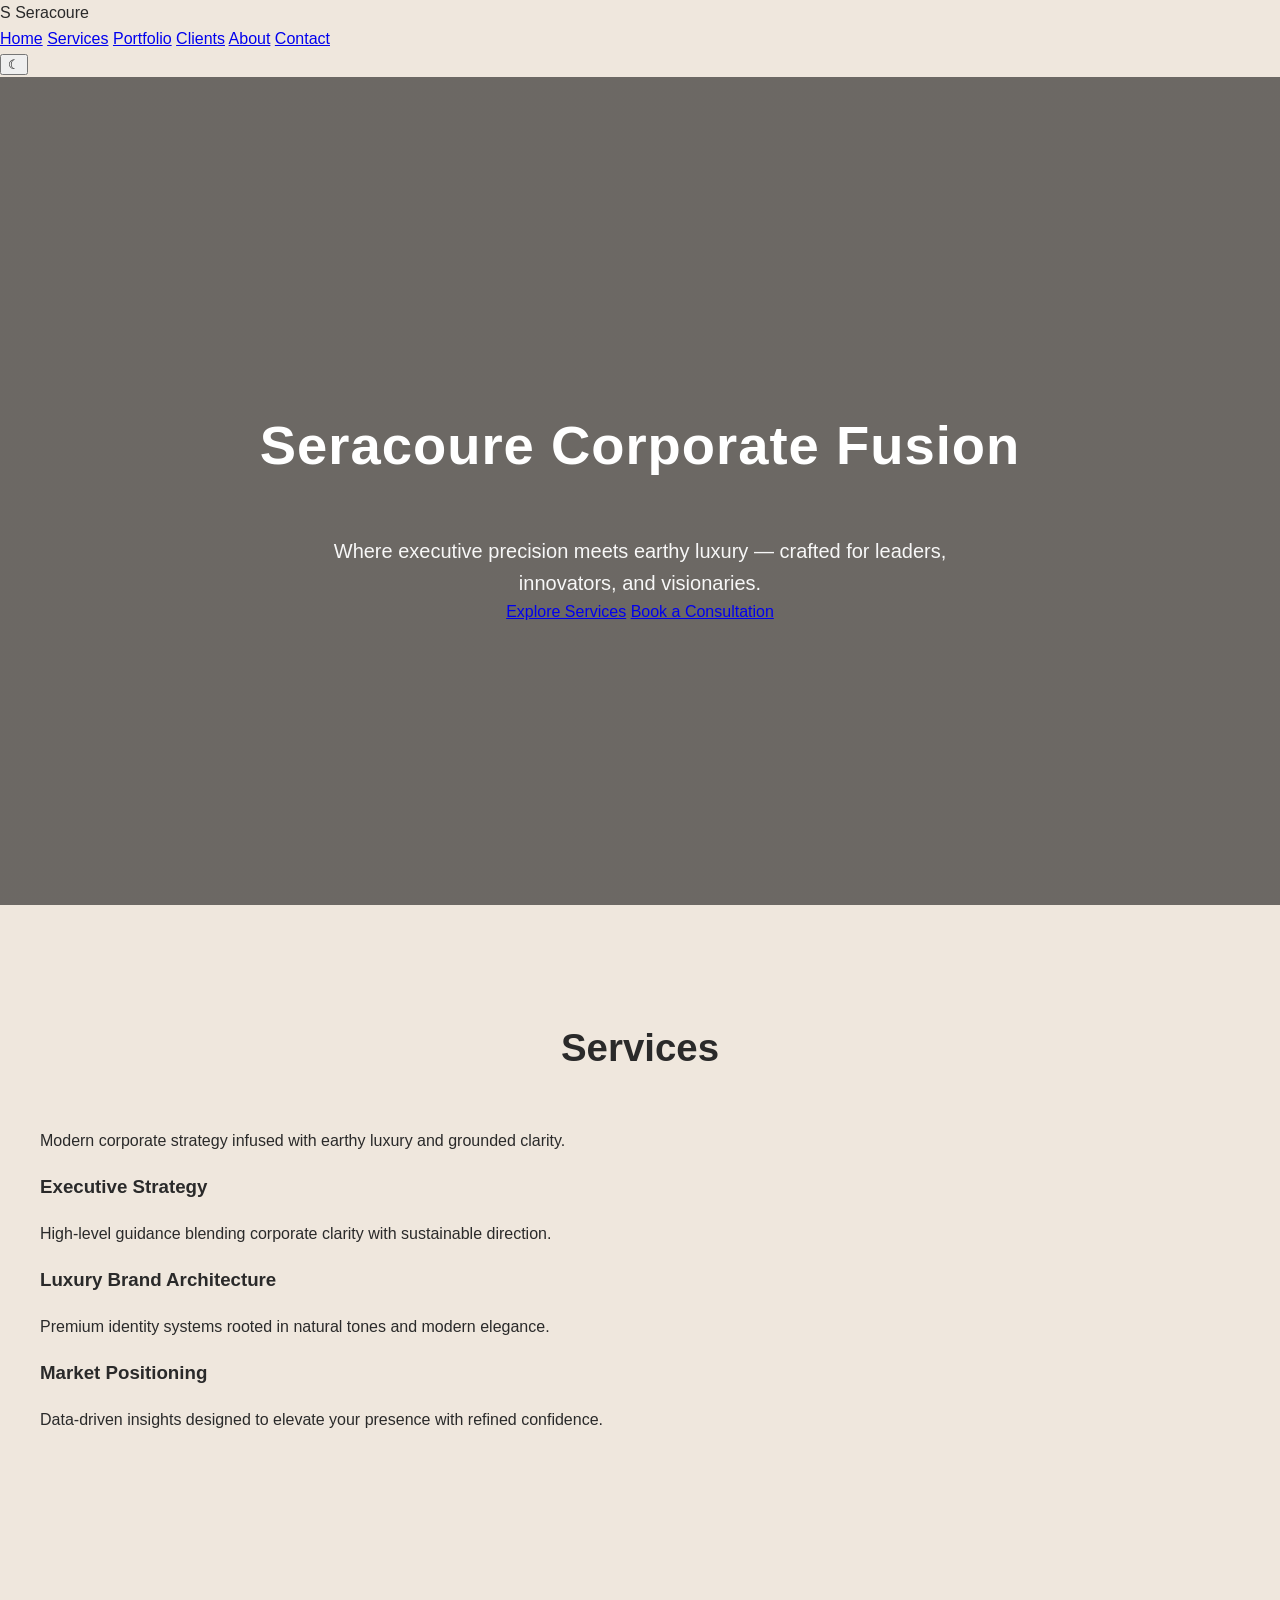
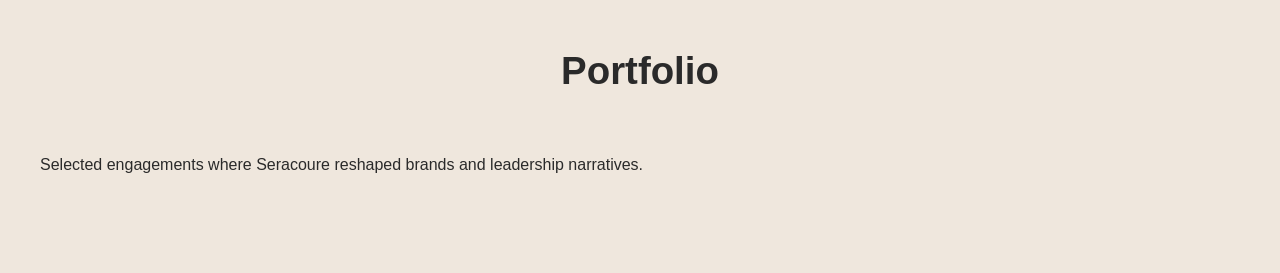
==== index.html @ c2ee21fa "Refactor HTML structure and update sections" ====
<!DOCTYPE html>
<html lang="en" data-theme="light">
<head>
  <meta charset="UTF-8">
  <meta name="viewport" content="width=device-width, initial-scale=1.0">
  <title>Seracoure — Earthy Luxury Corporate Fusion</title>
  <link rel="stylesheet" href="styles.css">
</head>
<body>

<header class="top-nav">
  <div class="nav-inner">
    <div class="logo">
      <span class="logo-mark">S</span>
      <span class="logo-text">Seracoure</span>
    </div>
    <nav>
      <a href="#hero">Home</a>
      <a href="#services">Services</a>
      <a href="#portfolio">Portfolio</a>
      <a href="#clients">Clients</a>
      <a href="#about">About</a>
      <a href="#contact">Contact</a>
    </nav>
    <button class="theme-toggle" id="themeToggle">☾</button>
  </div>
</header>

<section id="hero" class="hero fade-in">
  <div class="hero-content">
    <h1>Seracoure Corporate Fusion</h1>
    <p>Where executive precision meets earthy luxury — crafted for leaders, innovators, and visionaries.</p>
    <div class="hero-actions">
      <a href="#services" class="btn primary">Explore Services</a>
      <a href="#contact" class="btn ghost">Book a Consultation</a>
    </div>
  </div>
</section>

<section id="services" class="section fade-in">
  <h2>Services</h2>
  <p class="section-tagline">Modern corporate strategy infused with earthy luxury and grounded clarity.</p>
  <div class="cards">
    <article class="card">
      <h3>Executive Strategy</h3>
      <p>High‑level guidance blending corporate clarity with sustainable direction.</p>
    </article>
    <article class="card">
      <h3>Luxury Brand Architecture</h3>
      <p>Premium identity systems rooted in natural tones and modern elegance.</p>
    </article>
    <article class="card">
      <h3>Market Positioning</h3>
      <p>Data‑driven insights designed to elevate your presence with refined confidence.</p>
    </article>
  </div>
</section>

<section id="portfolio" class="section fade-in">
  <h2>Portfolio</h2>
  <p class="section-tagline">Selected engagements where Seracoure reshaped brands and leadership narratives.</p>
  <div class="gallery">
---- styles.css ----
:root {
  --terracotta: #C45A3A;
  --gold: #D9C7A1;
  --light-brown: #C8A47A;
  --sand: #EFE7DD;
  --charcoal: #2A2A2A;
  --taupe: #A08F7A; /* replaces green */
  --bg: var(--sand);
  --text: var(--charcoal);
  --card-bg: #ffffff;
}

body {
    margin: 0;
    font-family: "Inter", "Segoe UI", Arial, sans-serif;
    background: var(--sand);
    color: var(--charcoal);
    line-height: 1.6;
}

/* HERO */
.hero {
    background: linear-gradient(
        rgba(0,0,0,0.55),
        rgba(0,0,0,0.55)
    ),
    url('https://images.unsplash.com/photo-1521791136064-7986c2920216?auto=format&fit=crop&w=1600&q=60') center/cover no-repeat;
    height: 92vh;
    display: flex;
    align-items: center;
    justify-content: center;
    text-align: center;
    color: white;
    padding: 0 20px;
}

.hero-content h1 {
    font-size: 3.4rem;
    font-weight: 600;
    letter-spacing: 1px;
}

.hero-content p {
    font-size: 1.25rem;
    max-width: 700px;
    margin: auto;
    opacity: 0.95;
}

/* SECTIONS */
.section {
    padding: 80px 20px;
    max-width: 1200px;
    margin: auto;
}

.section h2 {
    text-align: center;
    margin-bottom: 50px;
    font-size: 2.4rem;
    color: var(--forest);
    font-weight: 600;
}

/* SERVICES */
.services {
    display: flex;
    flex-wrap: wrap;
    gap: 30px;
}

.service-box {
    flex: 1 1 320px;
    background: white;
    padding: 30px;
    border-radius: 14px;
    border: 1px solid var(--gold);
    box-shadow: 0 6px 18px rgba(0,0,0,0.08);
    transition: transform 0.3s ease;
}

.service-box:hover {
    transform: translateY(-6px);
}

.service-box h3 {
    margin-bottom: 12px;
    color: var(--terracotta);
    font-size: 1.4rem;
    font-weight: 600;
}

/* GALLERY */
.gallery {
    display: grid;
    grid-template-columns: repeat(auto-fit, minmax(280px, 1fr));
    gap: 25px;
}

.gallery img {
    width: 100%;
    border-radius: 14px;
    box-shadow: 0 6px 18px rgba(0,0,0,0.1);
}

/* FOOTER */
footer {
    background: var(--forest);
    color: white;
    text-align: center;
    padding: 40px 20px;
    margin-top: 60px;
    font-size: 1rem;
    letter-spacing: 0.5px;
}
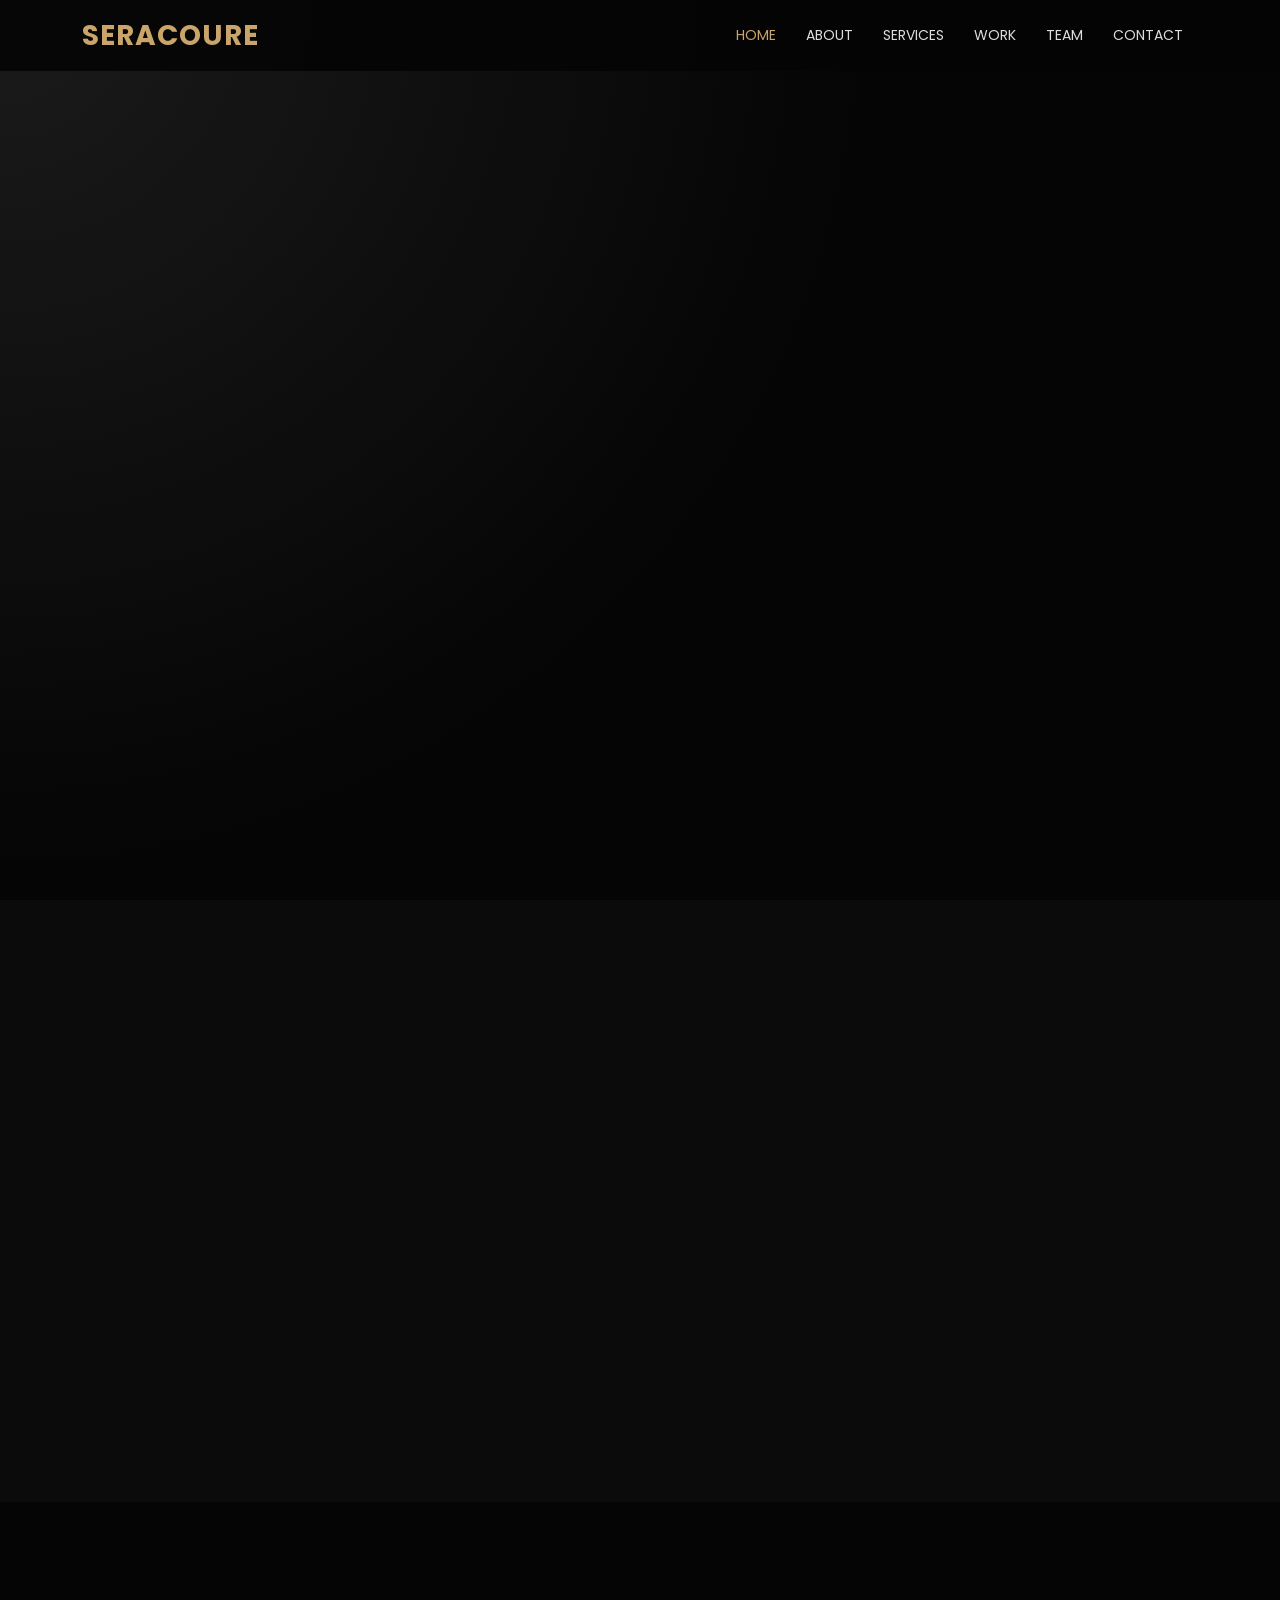
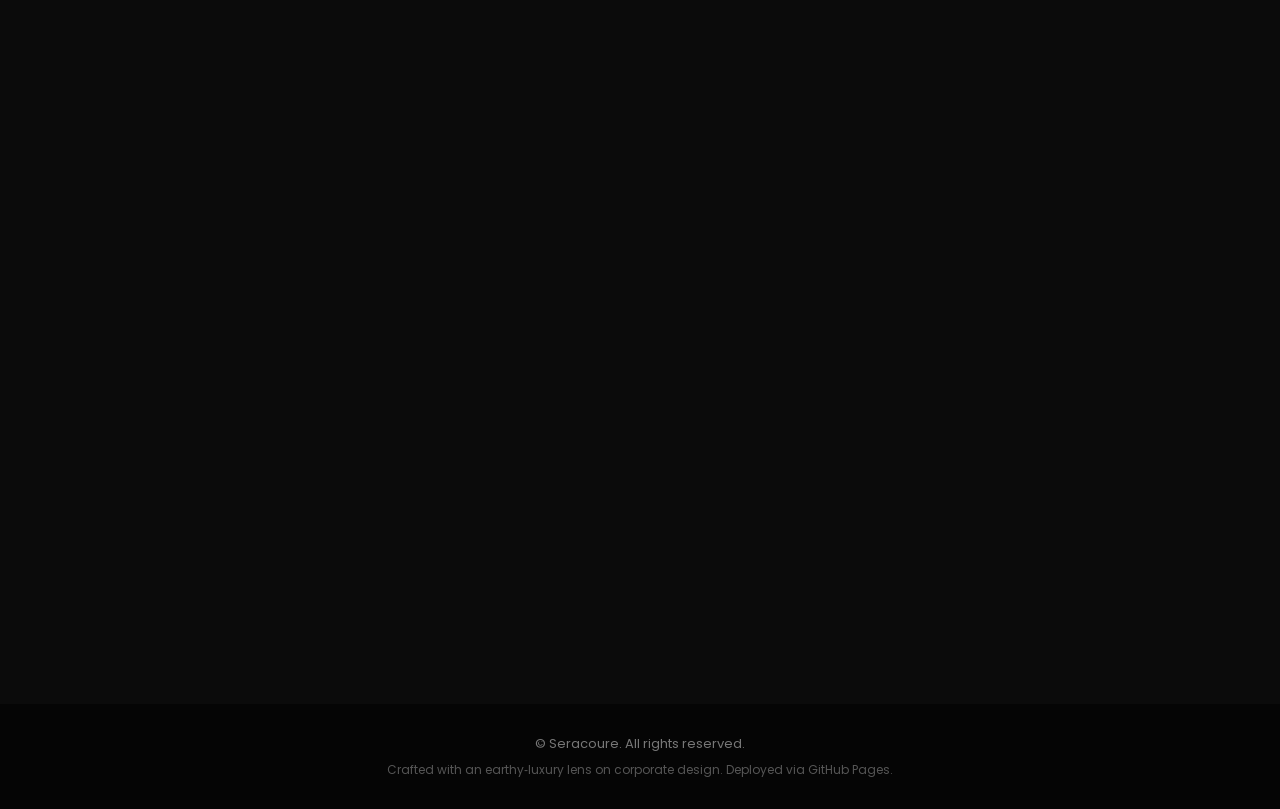
==== commit a8a01161: "Update index.html" ====
--- a/index.html
+++ b/index.html
@@ -1,62 +1,714 @@
 <!DOCTYPE html>
-<html lang="en" data-theme="light">
+<html lang="en">
+
 <head>
-  <meta charset="UTF-8">
-  <meta name="viewport" content="width=device-width, initial-scale=1.0">
+  <meta charset="utf-8">
   <title>Seracoure — Earthy Luxury Corporate Fusion</title>
-  <link rel="stylesheet" href="styles.css">
+  <meta content="width=device-width, initial-scale=1.0" name="viewport">
+  <meta content="Seracoure, corporate design, brand strategy, digital experiences" name="keywords">
+  <meta content="Seracoure blends earthy luxury with sharp corporate clarity for brands that want to feel human and iconic." name="description">
+
+  <!-- Favicons -->
+  <link href="assets/img/favicon.png" rel="icon">
+  <link href="assets/img/apple-touch-icon.png" rel="apple-touch-icon">
+
+  <!-- Google Fonts -->
+  <link href="https://fonts.googleapis.com/css2?family=Raleway:wght@300;400;600;700&family=Poppins:wght@300;400;500;600&display=swap" rel="stylesheet">
+
+  <!-- Vendor CSS Files (KnightOne style) -->
+  <link href="https://cdn.jsdelivr.net/npm/bootstrap@5.3.3/dist/css/bootstrap.min.css" rel="stylesheet">
+  <link href="https://cdn.jsdelivr.net/npm/bootstrap-icons@1.11.3/font/bootstrap-icons.css" rel="stylesheet">
+  <link href="https://unpkg.com/aos@2.3.4/dist/aos.css" rel="stylesheet">
+  <link href="https://unpkg.com/glightbox/dist/css/glightbox.min.css" rel="stylesheet">
+  <link href="https://unpkg.com/swiper@9/swiper-bundle.min.css" rel="stylesheet">
+
+  <!-- Main CSS -->
+  <style>
+    body {
+      font-family: "Poppins", sans-serif;
+      color: #444;
+      background: #050505;
+    }
+
+    a {
+      color: #c9a46b;
+      text-decoration: none;
+    }
+
+    a:hover {
+      color: #e3c48a;
+    }
+
+    #header {
+      transition: all 0.5s;
+      z-index: 997;
+      padding: 15px 0;
+      background: rgba(5, 5, 5, 0.9);
+    }
+
+    #header .logo {
+      font-size: 28px;
+      font-weight: 700;
+      letter-spacing: 1px;
+      text-transform: uppercase;
+      color: #fff;
+    }
+
+    #header .logo span {
+      color: #c9a46b;
+    }
+
+    .navbar {
+      padding: 0;
+    }
+
+    .navbar ul {
+      margin: 0;
+      padding: 0;
+      list-style: none;
+      display: flex;
+      align-items: center;
+    }
+
+    .navbar li {
+      position: relative;
+      white-space: nowrap;
+    }
+
+    .navbar a {
+      padding: 10px 15px;
+      font-size: 14px;
+      text-transform: uppercase;
+      color: #ddd;
+      transition: 0.3s;
+    }
+
+    .navbar a:hover,
+    .navbar .active {
+      color: #c9a46b;
+    }
+
+    #hero {
+      width: 100%;
+      height: 100vh;
+      background: radial-gradient(circle at top left, #1b1b1b 0, #050505 55%);
+      color: #fff;
+      display: flex;
+      align-items: center;
+    }
+
+    #hero .hero-container {
+      padding: 80px 0;
+    }
+
+    #hero h1 {
+      font-size: 48px;
+      font-weight: 700;
+      margin-bottom: 20px;
+    }
+
+    #hero h1 span {
+      color: #c9a46b;
+    }
+
+    #hero h2 {
+      font-size: 20px;
+      font-weight: 400;
+      color: #ccc;
+      margin-bottom: 30px;
+      max-width: 520px;
+    }
+
+    .btn-get-started {
+      font-size: 14px;
+      padding: 12px 30px;
+      border-radius: 50px;
+      border: 1px solid #c9a46b;
+      color: #c9a46b;
+      background: transparent;
+      transition: 0.3s;
+    }
+
+    .btn-get-started:hover {
+      background: #c9a46b;
+      color: #050505;
+    }
+
+    section {
+      padding: 80px 0;
+    }
+
+    .section-title {
+      text-align: center;
+      padding-bottom: 40px;
+    }
+
+    .section-title h2 {
+      font-size: 28px;
+      font-weight: 700;
+      text-transform: uppercase;
+      color: #fff;
+      margin-bottom: 10px;
+    }
+
+    .section-title p {
+      color: #aaa;
+      max-width: 600px;
+      margin: 0 auto;
+    }
+
+    .bg-deep {
+      background: #0b0b0b;
+    }
+
+    .icon-box {
+      padding: 30px;
+      background: #080808;
+      border-radius: 12px;
+      border: 1px solid #222;
+      transition: 0.3s;
+      height: 100%;
+    }
+
+    .icon-box i {
+      font-size: 32px;
+      color: #c9a46b;
+      margin-bottom: 15px;
+    }
+
+    .icon-box h4 {
+      font-size: 18px;
+      margin-bottom: 10px;
+      color: #fff;
+    }
+
+    .icon-box p {
+      font-size: 14px;
+      color: #bbb;
+    }
+
+    .icon-box:hover {
+      border-color: #c9a46b;
+      transform: translateY(-4px);
+    }
+
+    .stats {
+      color: #fff;
+    }
+
+    .stats h3 {
+      font-size: 32px;
+      margin-bottom: 10px;
+    }
+
+    .stats p {
+      color: #aaa;
+    }
+
+    .counter-box {
+      text-align: center;
+      padding: 20px;
+    }
+
+    .counter-box h4 {
+      font-size: 26px;
+      color: #c9a46b;
+    }
+
+    .counter-box p {
+      font-size: 13px;
+      color: #aaa;
+      text-transform: uppercase;
+      letter-spacing: 1px;
+    }
+
+    .portfolio-item {
+      position: relative;
+      overflow: hidden;
+      border-radius: 12px;
+      border: 1px solid #222;
+    }
+
+    .portfolio-info {
+      position: absolute;
+      left: 0;
+      bottom: 0;
+      width: 100%;
+      padding: 20px;
+      background: linear-gradient(to top, rgba(5, 5, 5, 0.9), transparent);
+      color: #fff;
+    }
+
+    .portfolio-info h4 {
+      font-size: 16px;
+      margin-bottom: 5px;
+    }
+
+    .portfolio-info p {
+      font-size: 13px;
+      color: #ddd;
+    }
+
+    .team-member {
+      text-align: center;
+      padding: 30px;
+      background: #080808;
+      border-radius: 12px;
+      border: 1px solid #222;
+      height: 100%;
+    }
+
+    .team-member h4 {
+      color: #fff;
+      margin-top: 15px;
+      margin-bottom: 5px;
+    }
+
+    .team-member span {
+      font-size: 13px;
+      color: #c9a46b;
+      text-transform: uppercase;
+      letter-spacing: 1px;
+    }
+
+    .team-member p {
+      font-size: 14px;
+      color: #bbb;
+      margin-top: 10px;
+    }
+
+    #contact .info {
+      background: #080808;
+      padding: 30px;
+      border-radius: 12px;
+      border: 1px solid #222;
+      height: 100%;
+    }
+
+    #contact .info i {
+      font-size: 20px;
+      color: #c9a46b;
+      margin-right: 10px;
+    }
+
+    #contact .info p {
+      color: #bbb;
+      font-size: 14px;
+    }
+
+    #contact .php-email-form {
+      background: #080808;
+      padding: 30px;
+      border-radius: 12px;
+      border: 1px solid #222;
+    }
+
+    #contact .php-email-form input,
+    #contact .php-email-form textarea {
+      background: #050505;
+      border: 1px solid #333;
+      color: #fff;
+    }
+
+    #contact .php-email-form button {
+      background: #c9a46b;
+      border: none;
+      padding: 10px 30px;
+      border-radius: 50px;
+      color: #050505;
+      font-size: 14px;
+      text-transform: uppercase;
+      letter-spacing: 1px;
+    }
+
+    #footer {
+      background: #050505;
+      padding: 30px 0;
+      color: #777;
+      font-size: 13px;
+    }
+
+    #footer .credits {
+      font-size: 12px;
+      color: #555;
+    }
+
+    .scroll-top {
+      position: fixed;
+      right: 15px;
+      bottom: 15px;
+      width: 40px;
+      height: 40px;
+      border-radius: 50%;
+      background: #c9a46b;
+      color: #050505;
+      display: flex;
+      align-items: center;
+      justify-content: center;
+      cursor: pointer;
+      z-index: 999;
+      opacity: 0;
+      visibility: hidden;
+      transition: 0.3s;
+    }
+
+    .scroll-top.active {
+      opacity: 1;
+      visibility: visible;
+    }
+  </style>
 </head>
+
 <body>
 
-<header class="top-nav">
-  <div class="nav-inner">
-    <div class="logo">
-      <span class="logo-mark">S</span>
-      <span class="logo-text">Seracoure</span>
+  <!-- ======= Header ======= -->
+  <header id="header" class="fixed-top">
+    <div class="container d-flex align-items-center justify-content-between">
+      <h1 class="logo mb-0"><a href="#hero">Sera<span>coure</span></a></h1>
+
+      <nav id="navbar" class="navbar">
+        <ul>
+          <li><a class="nav-link active" href="#hero">Home</a></li>
+          <li><a class="nav-link" href="#about">About</a></li>
+          <li><a class="nav-link" href="#services">Services</a></li>
+          <li><a class="nav-link" href="#portfolio">Work</a></li>
+          <li><a class="nav-link" href="#team">Team</a></li>
+          <li><a class="nav-link" href="#contact">Contact</a></li>
+        </ul>
+      </nav>
     </div>
-    <nav>
-      <a href="#hero">Home</a>
-      <a href="#services">Services</a>
-      <a href="#portfolio">Portfolio</a>
-      <a href="#clients">Clients</a>
-      <a href="#about">About</a>
-      <a href="#contact">Contact</a>
-    </nav>
-    <button class="theme-toggle" id="themeToggle">☾</button>
+  </header>
+
+  <!-- ======= Hero Section ======= -->
+  <section id="hero">
+    <div class="container hero-container" data-aos="fade-up">
+      <div class="row align-items-center">
+        <div class="col-lg-7">
+          <h1>Seracoure — <span>Earthy Luxury</span> meets Corporate Precision</h1>
+          <h2>
+            We design brands and digital experiences that feel grounded, human, and unmistakably premium—
+            built for companies that want clarity without losing soul.
+          </h2>
+          <a href="#services" class="btn-get-started">Explore our services</a>
+        </div>
+        <div class="col-lg-5 text-lg-end mt-4 mt-lg-0" data-aos="zoom-in" data-aos-delay="150">
+          <p class="text-muted small">
+            From boardrooms to browser tabs, Seracoure crafts a unified visual language that carries your story
+            across every touchpoint.
+          </p>
+        </div>
+      </div>
+    </div>
+  </section>
+
+  <!-- ======= About Section ======= -->
+  <section id="about" class="bg-deep">
+    <div class="container" data-aos="fade-up">
+      <div class="section-title">
+        <h2>About Seracoure</h2>
+        <p>
+          Seracoure is a boutique corporate design studio that blends earthy palettes, tactile textures,
+          and sharp systems thinking to create brands that feel both intimate and scalable.
+        </p>
+      </div>
+
+      <div class="row gy-4 align-items-center">
+        <div class="col-lg-6 stats">
+          <h3>We translate complexity into calm confidence.</h3>
+          <p>
+            Whether you’re a growing startup or an established enterprise, your brand carries the weight of
+            every decision you’ve made. We help you express that story with visual clarity, strategic depth,
+            and a tone that feels unmistakably yours.
+          </p>
+          <p>
+            Our work lives at the intersection of design systems, corporate storytelling, and digital craft—
+            so your presence feels cohesive from pitch decks to product interfaces.
+          </p>
+        </div>
+        <div class="col-lg-6">
+          <div class="row gy-4">
+            <div class="col-md-4 counter-box">
+              <h4>120+</h4>
+              <p>Brand systems shipped</p>
+            </div>
+            <div class="col-md-4 counter-box">
+              <h4>18</h4>
+              <p>Industries served</p>
+            </div>
+            <div class="col-md-4 counter-box">
+              <h4>92%</h4>
+              <p>Repeat partnerships</p>
+            </div>
+          </div>
+        </div>
+      </div>
+    </div>
+  </section>
+
+  <!-- ======= Services Section ======= -->
+  <section id="services">
+    <div class="container" data-aos="fade-up">
+      <div class="section-title">
+        <h2>Services</h2>
+        <p>
+          Seracoure offers end‑to‑end brand and experience design for teams that care about nuance,
+          detail, and long‑term coherence.
+        </p>
+      </div>
+
+      <div class="row gy-4">
+        <div class="col-md-6 col-lg-4" data-aos="zoom-in" data-aos-delay="100">
+          <div class="icon-box">
+            <i class="bi bi-grid-1x2"></i>
+            <h4>Corporate Brand Architecture</h4>
+            <p>
+              Naming, visual identity, and brand systems that scale across subsidiaries, products,
+              and regions without losing clarity.
+            </p>
+          </div>
+        </div>
+
+        <div class="col-md-6 col-lg-4" data-aos="zoom-in" data-aos-delay="150">
+          <div class="icon-box">
+            <i class="bi bi-columns-gap"></i>
+            <h4>Executive & Investor Collateral</h4>
+            <p>
+              Board decks, investor narratives, and annual reports designed to feel precise, grounded,
+              and visually compelling.
+            </p>
+          </div>
+        </div>
+
+        <div class="col-md-6 col-lg-4" data-aos="zoom-in" data-aos-delay="200">
+          <div class="icon-box">
+            <i class="bi bi-laptop"></i>
+            <h4>Digital Experience Design</h4>
+            <p>
+              Websites, dashboards, and product interfaces that carry your brand language into
+              everyday interactions with clarity and ease.
+            </p>
+          </div>
+        </div>
+
+        <div class="col-md-6 col-lg-4" data-aos="zoom-in" data-aos-delay="250">
+          <div class="icon-box">
+            <i class="bi bi-people"></i>
+            <h4>Internal Culture & Employer Brand</h4>
+            <p>
+              Visual and verbal systems for hiring, onboarding, and internal communications that align
+              your people with your story.
+            </p>
+          </div>
+        </div>
+
+        <div class="col-md-6 col-lg-4" data-aos="zoom-in" data-aos-delay="300">
+          <div class="icon-box">
+            <i class="bi bi-bar-chart"></i>
+            <h4>Design Systems & Guidelines</h4>
+            <p>
+              Component libraries, usage rules, and documentation that keep every team aligned—
+              from marketing to product to HR.
+            </p>
+          </div>
+        </div>
+
+        <div class="col-md-6 col-lg-4" data-aos="zoom-in" data-aos-delay="350">
+          <div class="icon-box">
+            <i class="bi bi-brush"></i>
+            <h4>Signature Visual Campaigns</h4>
+            <p>
+              High‑impact launches and campaigns that introduce new initiatives with a cohesive,
+              earthy‑luxury aesthetic tailored to your brand.
+            </p>
+          </div>
+        </div>
+      </div>
+    </div>
+  </section>
+
+  <!-- ======= Portfolio Section ======= -->
+  <section id="portfolio" class="bg-deep">
+    <div class="container" data-aos="fade-up">
+      <div class="section-title">
+        <h2>Selected Work</h2>
+        <p>
+          A glimpse into how Seracoure translates abstract corporate ambition into tangible,
+          emotionally resonant design systems.
+        </p>
+      </div>
+
+      <div class="row gy-4">
+        <div class="col-md-6 col-lg-4" data-aos="zoom-in" data-aos-delay="100">
+          <div class="portfolio-item">
+            <img src="https://images.pexels.com/photos/1181467/pexels-photo-1181467.jpeg?auto=compress&cs=tinysrgb&w=800"
+                 class="img-fluid" alt="Boardroom brand system">
+            <div class="portfolio-info">
+              <h4>Northline Capital</h4>
+              <p>Boardroom‑ready identity with warm neutrals and precise typography for a global investment firm.</p>
+            </div>
+          </div>
+        </div>
+
+        <div class="col-md-6 col-lg-4" data-aos="zoom-in" data-aos-delay="150">
+          <div class="portfolio-item">
+            <img src="https://images.pexels.com/photos/1181675/pexels-photo-1181675.jpeg?auto=compress&cs=tinysrgb&w=800"
+                 class="img-fluid" alt="Dashboard design">
+            <div class="portfolio-info">
+              <h4>Terranova Analytics</h4>
+              <p>Data platform UI with an earthy, minimal palette that keeps complex metrics approachable.</p>
+            </div>
+          </div>
+        </div>
+
+        <div class="col-md-6 col-lg-4" data-aos="zoom-in" data-aos-delay="200">
+          <div class="portfolio-item">
+            <img src="https://images.pexels.com/photos/1181533/pexels-photo-1181533.jpeg?auto=compress&cs=tinysrgb&w=800"
+                 class="img-fluid" alt="Employer brand">
+            <div class="portfolio-info">
+              <h4>Horizon Ledger</h4>
+              <p>Employer brand and internal comms system that turned policy language into human‑centered storytelling.</p>
+            </div>
+          </div>
+        </div>
+      </div>
+    </div>
+  </section>
+
+  <!-- ======= Team Section ======= -->
+  <section id="team">
+    <div class="container" data-aos="fade-up">
+      <div class="section-title">
+        <h2>Team</h2>
+        <p>
+          Seracoure is built by designers, strategists, and storytellers who care deeply about how
+          corporate decisions feel to the humans they affect.
+        </p>
+      </div>
+
+      <div class="row gy-4">
+        <div class="col-md-6 col-lg-4" data-aos="zoom-in" data-aos-delay="100">
+          <div class="team-member">
+            <h4>Ronnie A.</h4>
+            <span>Founder & Creative Director</span>
+            <p>
+              Leads the fusion of earthy aesthetics with corporate rigor, ensuring every engagement
+              feels both grounded and visionary.
+            </p>
+          </div>
+        </div>
+
+        <div class="col-md-6 col-lg-4" data-aos="zoom-in" data-aos-delay="150">
+          <div class="team-member">
+            <h4>Elena S.</h4>
+            <span>Brand Strategist</span>
+            <p>
+              Translates business models into clear narratives and architectures that guide design
+              decisions across the organization.
+            </p>
+          </div>
+        </div>
+
+        <div class="col-md-6 col-lg-4" data-aos="zoom-in" data-aos-delay="200">
+          <div class="team-member">
+            <h4>Malik R.</h4>
+            <span>Experience Designer</span>
+            <p>
+              Crafts digital touchpoints—from sites to dashboards—that feel intuitive, calm, and
+              unmistakably Seracoure.
+            </p>
+          </div>
+        </div>
+      </div>
+    </div>
+  </section>
+
+  <!-- ======= Contact Section ======= -->
+  <section id="contact" class="bg-deep">
+    <div class="container" data-aos="fade-up">
+      <div class="section-title">
+        <h2>Contact</h2>
+        <p>
+          Ready to reimagine how your brand shows up in the world? Share a bit about your context,
+          and we’ll respond with a tailored perspective.
+        </p>
+      </div>
+
+      <div class="row gy-4">
+        <div class="col-lg-4">
+          <div class="info">
+            <div class="mb-3">
+              <i class="bi bi-geo-alt"></i>
+              <p>Seracoure Studio<br>Remote‑first, operating globally from Derwood, MD</p>
+            </div>
+            <div class="mb-3">
+              <i class="bi bi-envelope"></i>
+              <p>hello@seracoure.studio</p>
+            </div>
+            <div class="mb-3">
+              <i class="bi bi-phone"></i>
+              <p>+1 (000) 000‑0000</p>
+            </div>
+          </div>
+        </div>
+
+        <div class="col-lg-8">
+          <form class="php-email-form">
+            <div class="row gy-3">
+              <div class="col-md-6">
+                <input type="text" name="name" class="form-control" placeholder="Your Name" required>
+              </div>
+              <div class="col-md-6">
+                <input type="email" name="email" class="form-control" placeholder="Your Email" required>
+              </div>
+              <div class="col-md-12">
+                <input type="text" name="company" class="form-control" placeholder="Company / Organization">
+              </div>
+              <div class="col-md-12">
+                <textarea name="message" rows="5" class="form-control" placeholder="Tell us about your brand, challenge, or upcoming initiative." required></textarea>
+              </div>
+              <div class="col-md-12 text-end">
+                <button type="submit">Send message</button>
+              </div>
+            </div>
+          </form>
+          <p class="mt-3 text-muted small">
+            This form is static on GitHub Pages. To enable submissions, connect it to a service like Formspree,
+            Netlify Forms, or a custom backend.
+          </p>
+        </div>
+      </div>
+    </div>
+  </section>
+
+  <!-- ======= Footer ======= -->
+  <footer id="footer">
+    <div class="container text-center">
+      <div class="mb-2">
+        &copy; <span id="year"></span> Seracoure. All rights reserved.
+      </div>
+      <div class="credits">
+        Crafted with an earthy‑luxury lens on corporate design. Deployed via GitHub Pages.
+      </div>
+    </div>
+  </footer>
+
+  <div class="scroll-top" id="scrollTop">
+    <i class="bi bi-chevron-up"></i>
   </div>
-</header>
-
-<section id="hero" class="hero fade-in">
-  <div class="hero-content">
-    <h1>Seracoure Corporate Fusion</h1>
-    <p>Where executive precision meets earthy luxury — crafted for leaders, innovators, and visionaries.</p>
-    <div class="hero-actions">
-      <a href="#services" class="btn primary">Explore Services</a>
-      <a href="#contact" class="btn ghost">Book a Consultation</a>
-    </div>
-  </div>
-</section>
-
-<section id="services" class="section fade-in">
-  <h2>Services</h2>
-  <p class="section-tagline">Modern corporate strategy infused with earthy luxury and grounded clarity.</p>
-  <div class="cards">
-    <article class="card">
-      <h3>Executive Strategy</h3>
-      <p>High‑level guidance blending corporate clarity with sustainable direction.</p>
-    </article>
-    <article class="card">
-      <h3>Luxury Brand Architecture</h3>
-      <p>Premium identity systems rooted in natural tones and modern elegance.</p>
-    </article>
-    <article class="card">
-      <h3>Market Positioning</h3>
-      <p>Data‑driven insights designed to elevate your presence with refined confidence.</p>
-    </article>
-  </div>
-</section>
-
-<section id="portfolio" class="section fade-in">
-  <h2>Portfolio</h2>
-  <p class="section-tagline">Selected engagements where Seracoure reshaped brands and leadership narratives.</p>
-  <div class="gallery">
+
+  <!-- Vendor JS Files -->
+  <script src="https://cdn.jsdelivr.net/npm/bootstrap@5.3.3/dist/js/bootstrap.bundle.min.js"></script>
+  <script src="https://unpkg.com/aos@2.3.4/dist/aos.js"></script>
+  <script src="https://unpkg.com/glightbox/dist/js/glightbox.min.js"></script>
+  <script src="https://unpkg.com/swiper@9/swiper-bundle.min.js"></script>
+
+  <!-- Main JS -->
+  <script>
+    AOS.init({
+      duration: 700,
+      once: true
+    });
+
+    // Scroll top button
+    const scrollTop = document.getElementById('scrollTop');
+    window.addEventListener('scroll
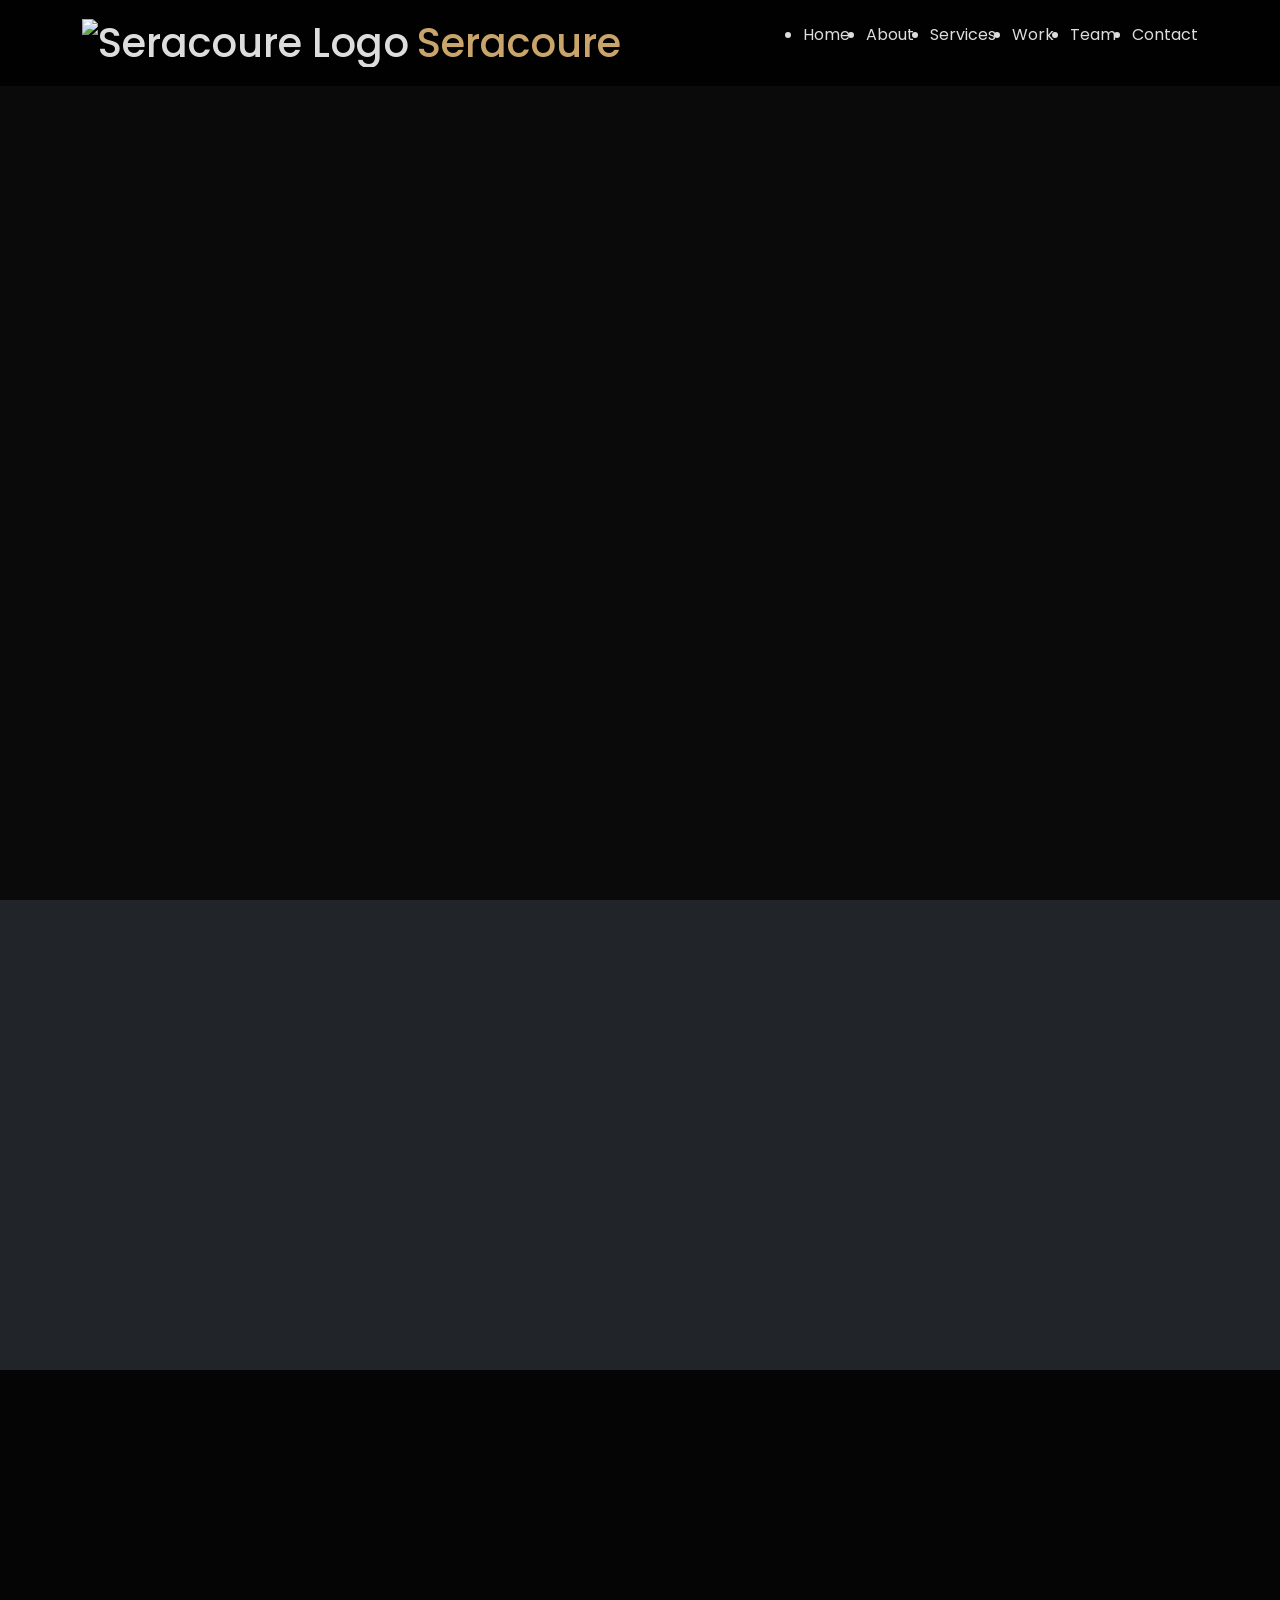
==== commit e0029572: "Update index.html" ====
--- a/index.html
+++ b/index.html
@@ -1,714 +1,119 @@
 <!DOCTYPE html>
 <html lang="en">
-
 <head>
   <meta charset="utf-8">
   <title>Seracoure — Earthy Luxury Corporate Fusion</title>
-  <meta content="width=device-width, initial-scale=1.0" name="viewport">
-  <meta content="Seracoure, corporate design, brand strategy, digital experiences" name="keywords">
-  <meta content="Seracoure blends earthy luxury with sharp corporate clarity for brands that want to feel human and iconic." name="description">
+  <meta name="viewport" content="width=device-width, initial-scale=1.0">
 
-  <!-- Favicons -->
-  <link href="assets/img/favicon.png" rel="icon">
-  <link href="assets/img/apple-touch-icon.png" rel="apple-touch-icon">
-
-  <!-- Google Fonts -->
-  <link href="https://fonts.googleapis.com/css2?family=Raleway:wght@300;400;600;700&family=Poppins:wght@300;400;500;600&display=swap" rel="stylesheet">
-
-  <!-- Vendor CSS Files (KnightOne style) -->
+  <!-- Fonts & Styles -->
+  <link href="https://fonts.googleapis.com/css2?family=Poppins:wght@300;400;600&family=Raleway:wght@300;400;700&display=swap" rel="stylesheet">
   <link href="https://cdn.jsdelivr.net/npm/bootstrap@5.3.3/dist/css/bootstrap.min.css" rel="stylesheet">
   <link href="https://cdn.jsdelivr.net/npm/bootstrap-icons@1.11.3/font/bootstrap-icons.css" rel="stylesheet">
   <link href="https://unpkg.com/aos@2.3.4/dist/aos.css" rel="stylesheet">
-  <link href="https://unpkg.com/glightbox/dist/css/glightbox.min.css" rel="stylesheet">
-  <link href="https://unpkg.com/swiper@9/swiper-bundle.min.css" rel="stylesheet">
+  <link rel="stylesheet" href="https://cdnjs.cloudflare.com/ajax/libs/animate.css/4.1.1/animate.min.css"/>
 
-  <!-- Main CSS -->
   <style>
-    body {
-      font-family: "Poppins", sans-serif;
-      color: #444;
-      background: #050505;
+    body { background:#050505; color:#ddd; font-family:Poppins,sans-serif; }
+    a { color:#c9a46b; text-decoration:none; }
+    #header { background:rgba(0,0,0,0.85); padding:15px 0; }
+    #header .logo span { color:#c9a46b; }
+    section { padding:80px 0; }
+    .section-title h2 { color:#fff; text-transform:uppercase; }
+    .section-title p { color:#aaa; }
+    .icon-box, .team-member, #contact .info, #contact form {
+      background:#0c0c0c; border:1px solid #222; border-radius:12px; padding:30px;
     }
-
-    a {
-      color: #c9a46b;
-      text-decoration: none;
-    }
-
-    a:hover {
-      color: #e3c48a;
-    }
-
-    #header {
-      transition: all 0.5s;
-      z-index: 997;
-      padding: 15px 0;
-      background: rgba(5, 5, 5, 0.9);
-    }
-
-    #header .logo {
-      font-size: 28px;
-      font-weight: 700;
-      letter-spacing: 1px;
-      text-transform: uppercase;
-      color: #fff;
-    }
-
-    #header .logo span {
-      color: #c9a46b;
-    }
-
-    .navbar {
-      padding: 0;
-    }
-
-    .navbar ul {
-      margin: 0;
-      padding: 0;
-      list-style: none;
-      display: flex;
-      align-items: center;
-    }
-
-    .navbar li {
-      position: relative;
-      white-space: nowrap;
-    }
-
-    .navbar a {
-      padding: 10px 15px;
-      font-size: 14px;
-      text-transform: uppercase;
-      color: #ddd;
-      transition: 0.3s;
-    }
-
-    .navbar a:hover,
-    .navbar .active {
-      color: #c9a46b;
-    }
-
-    #hero {
-      width: 100%;
-      height: 100vh;
-      background: radial-gradient(circle at top left, #1b1b1b 0, #050505 55%);
-      color: #fff;
-      display: flex;
-      align-items: center;
-    }
-
-    #hero .hero-container {
-      padding: 80px 0;
-    }
-
-    #hero h1 {
-      font-size: 48px;
-      font-weight: 700;
-      margin-bottom: 20px;
-    }
-
-    #hero h1 span {
-      color: #c9a46b;
-    }
-
-    #hero h2 {
-      font-size: 20px;
-      font-weight: 400;
-      color: #ccc;
-      margin-bottom: 30px;
-      max-width: 520px;
-    }
-
-    .btn-get-started {
-      font-size: 14px;
-      padding: 12px 30px;
-      border-radius: 50px;
-      border: 1px solid #c9a46b;
-      color: #c9a46b;
-      background: transparent;
-      transition: 0.3s;
-    }
-
-    .btn-get-started:hover {
-      background: #c9a46b;
-      color: #050505;
-    }
-
-    section {
-      padding: 80px 0;
-    }
-
-    .section-title {
-      text-align: center;
-      padding-bottom: 40px;
-    }
-
-    .section-title h2 {
-      font-size: 28px;
-      font-weight: 700;
-      text-transform: uppercase;
-      color: #fff;
-      margin-bottom: 10px;
-    }
-
-    .section-title p {
-      color: #aaa;
-      max-width: 600px;
-      margin: 0 auto;
-    }
-
-    .bg-deep {
-      background: #0b0b0b;
-    }
-
-    .icon-box {
-      padding: 30px;
-      background: #080808;
-      border-radius: 12px;
-      border: 1px solid #222;
-      transition: 0.3s;
-      height: 100%;
-    }
-
-    .icon-box i {
-      font-size: 32px;
-      color: #c9a46b;
-      margin-bottom: 15px;
-    }
-
-    .icon-box h4 {
-      font-size: 18px;
-      margin-bottom: 10px;
-      color: #fff;
-    }
-
-    .icon-box p {
-      font-size: 14px;
-      color: #bbb;
-    }
-
-    .icon-box:hover {
-      border-color: #c9a46b;
-      transform: translateY(-4px);
-    }
-
-    .stats {
-      color: #fff;
-    }
-
-    .stats h3 {
-      font-size: 32px;
-      margin-bottom: 10px;
-    }
-
-    .stats p {
-      color: #aaa;
-    }
-
-    .counter-box {
-      text-align: center;
-      padding: 20px;
-    }
-
-    .counter-box h4 {
-      font-size: 26px;
-      color: #c9a46b;
-    }
-
-    .counter-box p {
-      font-size: 13px;
-      color: #aaa;
-      text-transform: uppercase;
-      letter-spacing: 1px;
-    }
-
-    .portfolio-item {
-      position: relative;
-      overflow: hidden;
-      border-radius: 12px;
-      border: 1px solid #222;
-    }
-
-    .portfolio-info {
-      position: absolute;
-      left: 0;
-      bottom: 0;
-      width: 100%;
-      padding: 20px;
-      background: linear-gradient(to top, rgba(5, 5, 5, 0.9), transparent);
-      color: #fff;
-    }
-
-    .portfolio-info h4 {
-      font-size: 16px;
-      margin-bottom: 5px;
-    }
-
-    .portfolio-info p {
-      font-size: 13px;
-      color: #ddd;
-    }
-
-    .team-member {
-      text-align: center;
-      padding: 30px;
-      background: #080808;
-      border-radius: 12px;
-      border: 1px solid #222;
-      height: 100%;
-    }
-
-    .team-member h4 {
-      color: #fff;
-      margin-top: 15px;
-      margin-bottom: 5px;
-    }
-
-    .team-member span {
-      font-size: 13px;
-      color: #c9a46b;
-      text-transform: uppercase;
-      letter-spacing: 1px;
-    }
-
-    .team-member p {
-      font-size: 14px;
-      color: #bbb;
-      margin-top: 10px;
-    }
-
-    #contact .info {
-      background: #080808;
-      padding: 30px;
-      border-radius: 12px;
-      border: 1px solid #222;
-      height: 100%;
-    }
-
-    #contact .info i {
-      font-size: 20px;
-      color: #c9a46b;
-      margin-right: 10px;
-    }
-
-    #contact .info p {
-      color: #bbb;
-      font-size: 14px;
-    }
-
-    #contact .php-email-form {
-      background: #080808;
-      padding: 30px;
-      border-radius: 12px;
-      border: 1px solid #222;
-    }
-
-    #contact .php-email-form input,
-    #contact .php-email-form textarea {
-      background: #050505;
-      border: 1px solid #333;
-      color: #fff;
-    }
-
-    #contact .php-email-form button {
-      background: #c9a46b;
-      border: none;
-      padding: 10px 30px;
-      border-radius: 50px;
-      color: #050505;
-      font-size: 14px;
-      text-transform: uppercase;
-      letter-spacing: 1px;
-    }
-
-    #footer {
-      background: #050505;
-      padding: 30px 0;
-      color: #777;
-      font-size: 13px;
-    }
-
-    #footer .credits {
-      font-size: 12px;
-      color: #555;
-    }
-
-    .scroll-top {
-      position: fixed;
-      right: 15px;
-      bottom: 15px;
-      width: 40px;
-      height: 40px;
-      border-radius: 50%;
-      background: #c9a46b;
-      color: #050505;
-      display: flex;
-      align-items: center;
-      justify-content: center;
-      cursor: pointer;
-      z-index: 999;
-      opacity: 0;
-      visibility: hidden;
-      transition: 0.3s;
-    }
-
-    .scroll-top.active {
-      opacity: 1;
-      visibility: visible;
-    }
+    .icon-box i { font-size:32px; color:#c9a46b; }
+    .portfolio-item { border-radius:12px; overflow:hidden; border:1px solid #222; }
+    .icon-box:hover { transform:translateY(-6px); transition:0.3s ease; }
+    .portfolio-item img { transition:transform 0.4s ease; }
+    .portfolio-item:hover img { transform:scale(1.05); }
+    .team-member:hover { border-color:#c9a46b; box-shadow:0 0 20px rgba(201,164,107,0.2); transition:0.3s ease; }
   </style>
 </head>
 
 <body>
 
-  <!-- ======= Header ======= -->
-  <header id="header" class="fixed-top">
-    <div class="container d-flex align-items-center justify-content-between">
-      <h1 class="logo mb-0"><a href="#hero">Sera<span>coure</span></a></h1>
+<!-- HEADER -->
+<header id="header" class="fixed-top">
+  <div class="container d-flex justify-content-between align-items-center">
+    <h1 class="logo d-flex align-items-center gap-2 mb-0 animate__animated animate__fadeInDown">
+      <img src="https://copilot.microsoft.com/th/id/BCO.495e273c-678d-4d46-a6d9-dd213ffa0e94.png"
+           alt="Seracoure Logo" style="height:48px;">
+      <span>Sera<span style="color:#c9a46b;">coure</span></span>
+    </h1>
+    <nav class="navbar">
+      <ul class="d-flex gap-3">
+        <li><a href="#hero" class="nav-link">Home</a></li>
+        <li><a href="#about" class="nav-link">About</a></li>
+        <li><a href="#services" class="nav-link">Services</a></li>
+        <li><a href="#portfolio" class="nav-link">Work</a></li>
+        <li><a href="#team" class="nav-link">Team</a></li>
+        <li><a href="#contact" class="nav-link">Contact</a></li>
+      </ul>
+    </nav>
+  </div>
+</header>
 
-      <nav id="navbar" class="navbar">
-        <ul>
-          <li><a class="nav-link active" href="#hero">Home</a></li>
-          <li><a class="nav-link" href="#about">About</a></li>
-          <li><a class="nav-link" href="#services">Services</a></li>
-          <li><a class="nav-link" href="#portfolio">Work</a></li>
-          <li><a class="nav-link" href="#team">Team</a></li>
-          <li><a class="nav-link" href="#contact">Contact</a></li>
-        </ul>
-      </nav>
-    </div>
-  </header>
-
-  <!-- ======= Hero Section ======= -->
-  <section id="hero">
-    <div class="container hero-container" data-aos="fade-up">
-      <div class="row align-items-center">
-        <div class="col-lg-7">
-          <h1>Seracoure — <span>Earthy Luxury</span> meets Corporate Precision</h1>
-          <h2>
-            We design brands and digital experiences that feel grounded, human, and unmistakably premium—
-            built for companies that want clarity without losing soul.
-          </h2>
-          <a href="#services" class="btn-get-started">Explore our services</a>
-        </div>
-        <div class="col-lg-5 text-lg-end mt-4 mt-lg-0" data-aos="zoom-in" data-aos-delay="150">
-          <p class="text-muted small">
-            From boardrooms to browser tabs, Seracoure crafts a unified visual language that carries your story
-            across every touchpoint.
-          </p>
-        </div>
+<!-- HERO -->
+<section id="hero" class="d-flex align-items-center" style="height:100vh;background:#0a0a0a;">
+  <div class="container" data-aos="fade-up">
+    <div class="row align-items-center">
+      <div class="col-lg-6 animate__animated animate__fadeInLeft">
+        <h1 class="text-white">Seracoure — <span style="color:#c9a46b;">Design That Grounds Ambition</span></h1>
+        <p class="mt-3">We craft brand systems that merge tactile warmth with executive clarity, helping organizations communicate with confidence and quiet sophistication.</p>
+        <a href="#services" class="btn btn-outline-warning mt-3">Explore Services</a>
+      </div>
+      <div class="col-lg-6 text-end animate__animated animate__fadeInRight animate__delay-1s">
+        <img src="https://images.pexels.com/photos/3184298/pexels-photo-3184298.jpeg?auto=compress&cs=tinysrgb&w=900"
+             class="img-fluid rounded" alt="Seracoure Hero">
       </div>
     </div>
-  </section>
+  </div>
+</section>
 
-  <!-- ======= About Section ======= -->
-  <section id="about" class="bg-deep">
-    <div class="container" data-aos="fade-up">
-      <div class="section-title">
-        <h2>About Seracoure</h2>
-        <p>
-          Seracoure is a boutique corporate design studio that blends earthy palettes, tactile textures,
-          and sharp systems thinking to create brands that feel both intimate and scalable.
-        </p>
+<!-- ABOUT -->
+<section id="about" class="bg-dark">
+  <div class="container" data-aos="fade-up">
+    <div class="section-title text-center">
+      <h2>About Us</h2>
+      <p>Seracoure blends grounded aesthetics with structured corporate thinking to create identities that feel timeless, intentional, and unmistakably human.</p>
+    </div>
+    <div class="row gy-4 align-items-center">
+      <div class="col-lg-6 animate__animated animate__fadeInUp">
+        <p>Our philosophy centers on balance — the warmth of natural textures paired with the discipline of executive‑level communication. Every system we build is crafted to endure, adapt, and elevate your brand across every touchpoint.</p>
+        <p>From early‑stage strategy to full digital ecosystems, Seracoure ensures your presence feels cohesive, intentional, and deeply aligned with your mission.</p>
       </div>
-
-      <div class="row gy-4 align-items-center">
-        <div class="col-lg-6 stats">
-          <h3>We translate complexity into calm confidence.</h3>
-          <p>
-            Whether you’re a growing startup or an established enterprise, your brand carries the weight of
-            every decision you’ve made. We help you express that story with visual clarity, strategic depth,
-            and a tone that feels unmistakably yours.
-          </p>
-          <p>
-            Our work lives at the intersection of design systems, corporate storytelling, and digital craft—
-            so your presence feels cohesive from pitch decks to product interfaces.
-          </p>
-        </div>
-        <div class="col-lg-6">
-          <div class="row gy-4">
-            <div class="col-md-4 counter-box">
-              <h4>120+</h4>
-              <p>Brand systems shipped</p>
-            </div>
-            <div class="col-md-4 counter-box">
-              <h4>18</h4>
-              <p>Industries served</p>
-            </div>
-            <div class="col-md-4 counter-box">
-              <h4>92%</h4>
-              <p>Repeat partnerships</p>
-            </div>
-          </div>
-        </div>
+      <div class="col-lg-6 animate__animated animate__zoomIn animate__delay-1s">
+        <img src="https://images.pexels.com/photos/3184465/pexels-photo-3184465.jpeg?auto=compress&cs=tinysrgb&w=900"
+             class="img-fluid rounded" alt="Studio">
       </div>
     </div>
-  </section>
+  </div>
+</section>
 
-  <!-- ======= Services Section ======= -->
-  <section id="services">
-    <div class="container" data-aos="fade-up">
-      <div class="section-title">
-        <h2>Services</h2>
-        <p>
-          Seracoure offers end‑to‑end brand and experience design for teams that care about nuance,
-          detail, and long‑term coherence.
-        </p>
-      </div>
+<!-- SERVICES -->
+<section id="services">
+  <div class="container" data-aos="fade-up">
+    <div class="section-title text-center">
+      <h2>Services</h2>
+      <p>Our work spans brand identity, corporate storytelling, and digital experience design — all shaped through an earthy‑luxury lens.</p>
+    </div>
+    <div class="row gy-4">
+      <div class="col-lg-4"><div class="icon-box animate__animated animate__fadeInUp"><i class="bi bi-diagram-3"></i><h4 class="mt-3 text-white">Brand Foundations</h4><p>Identity systems built with clarity and depth, designed to evolve alongside your organization.</p></div></div>
+      <div class="col-lg-4"><div class="icon-box animate__animated animate__fadeInUp"><i class="bi bi-briefcase"></i><h4 class="mt-3 text-white">Executive Communication</h4><p>High‑impact presentations, investor materials, and corporate narratives that command attention.</p></div></div>
+      <div class="col-lg-4"><div class="icon-box animate__animated animate__fadeInUp"><i class="bi bi-window-stack"></i><h4 class="mt-3 text-white">Digital Interfaces</h4><p>Websites and dashboards that translate your brand language into intuitive, modern experiences.</p></div></div>
+    </div>
+  </div>
+</section>
 
-      <div class="row gy-4">
-        <div class="col-md-6 col-lg-4" data-aos="zoom-in" data-aos-delay="100">
-          <div class="icon-box">
-            <i class="bi bi-grid-1x2"></i>
-            <h4>Corporate Brand Architecture</h4>
-            <p>
-              Naming, visual identity, and brand systems that scale across subsidiaries, products,
-              and regions without losing clarity.
-            </p>
-          </div>
-        </div>
-
-        <div class="col-md-6 col-lg-4" data-aos="zoom-in" data-aos-delay="150">
-          <div class="icon-box">
-            <i class="bi bi-columns-gap"></i>
-            <h4>Executive & Investor Collateral</h4>
-            <p>
-              Board decks, investor narratives, and annual reports designed to feel precise, grounded,
-              and visually compelling.
-            </p>
-          </div>
-        </div>
-
-        <div class="col-md-6 col-lg-4" data-aos="zoom-in" data-aos-delay="200">
-          <div class="icon-box">
-            <i class="bi bi-laptop"></i>
-            <h4>Digital Experience Design</h4>
-            <p>
-              Websites, dashboards, and product interfaces that carry your brand language into
-              everyday interactions with clarity and ease.
-            </p>
-          </div>
-        </div>
-
-        <div class="col-md-6 col-lg-4" data-aos="zoom-in" data-aos-delay="250">
-          <div class="icon-box">
-            <i class="bi bi-people"></i>
-            <h4>Internal Culture & Employer Brand</h4>
-            <p>
-              Visual and verbal systems for hiring, onboarding, and internal communications that align
-              your people with your story.
-            </p>
-          </div>
-        </div>
-
-        <div class="col-md-6 col-lg-4" data-aos="zoom-in" data-aos-delay="300">
-          <div class="icon-box">
-            <i class="bi bi-bar-chart"></i>
-            <h4>Design Systems & Guidelines</h4>
-            <p>
-              Component libraries, usage rules, and documentation that keep every team aligned—
-              from marketing to product to HR.
-            </p>
-          </div>
-        </div>
-
-        <div class="col-md-6 col-lg-4" data-aos="zoom-in" data-aos-delay="350">
-          <div class="icon-box">
-            <i class="bi bi-brush"></i>
-            <h4>Signature Visual Campaigns</h4>
-            <p>
-              High‑impact launches and campaigns that introduce new initiatives with a cohesive,
-              earthy‑luxury aesthetic tailored to your brand.
-            </p>
-          </div>
-        </div>
-      </div>
+<!-- PORTFOLIO -->
+<section id="portfolio" class="bg-dark">
+  <div class="container" data-aos="fade-up">
+    <div class="section-title text-center">
+      <h2>Selected Work</h2>
+      <p>A curated look at how Seracoure transforms abstract goals into grounded, expressive design systems.</p>
     </div>
-  </section>
-
-  <!-- ======= Portfolio Section ======= -->
-  <section id="portfolio" class="bg-deep">
-    <div class="container" data-aos="fade-up">
-      <div class="section-title">
-        <h2>Selected Work</h2>
-        <p>
-          A glimpse into how Seracoure translates abstract corporate ambition into tangible,
-          emotionally resonant design systems.
-        </p>
-      </div>
-
-      <div class="row gy-4">
-        <div class="col-md-6 col-lg-4" data-aos="zoom-in" data-aos-delay="100">
-          <div class="portfolio-item">
-            <img src="https://images.pexels.com/photos/1181467/pexels-photo-1181467.jpeg?auto=compress&cs=tinysrgb&w=800"
-                 class="img-fluid" alt="Boardroom brand system">
-            <div class="portfolio-info">
-              <h4>Northline Capital</h4>
-              <p>Boardroom‑ready identity with warm neutrals and precise typography for a global investment firm.</p>
-            </div>
-          </div>
-        </div>
-
-        <div class="col-md-6 col-lg-4" data-aos="zoom-in" data-aos-delay="150">
-          <div class="portfolio-item">
-            <img src="https://images.pexels.com/photos/1181675/pexels-photo-1181675.jpeg?auto=compress&cs=tinysrgb&w=800"
-                 class="img-fluid" alt="Dashboard design">
-            <div class="portfolio-info">
-              <h4>Terranova Analytics</h4>
-              <p>Data platform UI with an earthy, minimal palette that keeps complex metrics approachable.</p>
-            </div>
-          </div>
-        </div>
-
-        <div class="col-md-6 col-lg-4" data-aos="zoom-in" data-aos-delay="200">
-          <div class="portfolio-item">
-            <img src="https://images.pexels.com/photos/1181533/pexels-photo-1181533.jpeg?auto=compress&cs=tinysrgb&w=800"
-                 class="img-fluid" alt="Employer brand">
-            <div class="portfolio-info">
-              <h4>Horizon Ledger</h4>
-              <p>Employer brand and internal comms system that turned policy language into human‑centered storytelling.</p>
-            </div>
-          </div>
-        </div>
-      </div>
-    </div>
-  </section>
-
-  <!-- ======= Team Section ======= -->
-  <section id="team">
-    <div class="container" data-aos="fade-up">
-      <div class="section-title">
-        <h2>Team</h2>
-        <p>
-          Seracoure is built by designers, strategists, and storytellers who care deeply about how
-          corporate decisions feel to the humans they affect.
-        </p>
-      </div>
-
-      <div class="row gy-4">
-        <div class="col-md-6 col-lg-4" data-aos="zoom-in" data-aos-delay="100">
-          <div class="team-member">
-            <h4>Ronnie A.</h4>
-            <span>Founder & Creative Director</span>
-            <p>
-              Leads the fusion of earthy aesthetics with corporate rigor, ensuring every engagement
-              feels both grounded and visionary.
-            </p>
-          </div>
-        </div>
-
-        <div class="col-md-6 col-lg-4" data-aos="zoom-in" data-aos-delay="150">
-          <div class="team-member">
-            <h4>Elena S.</h4>
-            <span>Brand Strategist</span>
-            <p>
-              Translates business models into clear narratives and architectures that guide design
-              decisions across the organization.
-            </p>
-          </div>
-        </div>
-
-        <div class="col-md-6 col-lg-4" data-aos="zoom-in" data-aos-delay="200">
-          <div class="team-member">
-            <h4>Malik R.</h4>
-            <span>Experience Designer</span>
-            <p>
-              Crafts digital touchpoints—from sites to dashboards—that feel intuitive, calm, and
-              unmistakably Seracoure.
-            </p>
-          </div>
-        </div>
-      </div>
-    </div>
-  </section>
-
-  <!-- ======= Contact Section ======= -->
-  <section id="contact" class="bg-deep">
-    <div class="container" data-aos="fade-up">
-      <div class="section-title">
-        <h2>Contact</h2>
-        <p>
-          Ready to reimagine how your brand shows up in the world? Share a bit about your context,
-          and we’ll respond with a tailored perspective.
-        </p>
-      </div>
-
-      <div class="row gy-4">
-        <div class="col-lg-4">
-          <div class="info">
-            <div class="mb-3">
-              <i class="bi bi-geo-alt"></i>
-              <p>Seracoure Studio<br>Remote‑first, operating globally from Derwood, MD</p>
-            </div>
-            <div class="mb-3">
-              <i class="bi bi-envelope"></i>
-              <p>hello@seracoure.studio</p>
-            </div>
-            <div class="mb-3">
-              <i class="bi bi-phone"></i>
-              <p>+1 (000) 000‑0000</p>
-            </div>
-          </div>
-        </div>
-
-        <div class="col-lg-8">
-          <form class="php-email-form">
-            <div class="row gy-3">
-              <div class="col-md-6">
-                <input type="text" name="name" class="form-control" placeholder="Your Name" required>
-              </div>
-              <div class="col-md-6">
-                <input type="email" name="email" class="form-control" placeholder="Your Email" required>
-              </div>
-              <div class="col-md-12">
-                <input type="text" name="company" class="form-control" placeholder="Company / Organization">
-              </div>
-              <div class="col-md-12">
-                <textarea name="message" rows="5" class="form-control" placeholder="Tell us about your brand, challenge, or upcoming initiative." required></textarea>
-              </div>
-              <div class="col-md-12 text-end">
-                <button type="submit">Send message</button>
-              </div>
-            </div>
-          </form>
-          <p class="mt-3 text-muted small">
-            This form is static on GitHub Pages. To enable submissions, connect it to a service like Formspree,
-            Netlify Forms, or a custom backend.
-          </p>
-        </div>
-      </div>
-    </div>
-  </section>
-
-  <!-- ======= Footer ======= -->
-  <footer id="footer">
-    <div class="container text-center">
-      <div class="mb-2">
-        &copy; <span id="year"></span> Seracoure. All rights reserved.
-      </div>
-      <div class="credits">
-        Crafted with an earthy‑luxury lens on corporate design. Deployed via GitHub Pages.
-      </div>
-    </div>
-  </footer>
-
-  <div class="scroll-top" id="scrollTop">
-    <i class="bi bi-chevron-up"></i>
-  </div>
-
-  <!-- Vendor JS Files -->
-  <script src="https://cdn.jsdelivr.net/npm/bootstrap@5.3.3/dist/js/bootstrap.bundle.min.js"></script>
-  <script src="https://unpkg.com/aos@2.3.4/dist/aos.js"></script>
-  <script src="https://unpkg.com/glightbox/dist/js/glightbox.min.js"></script>
-  <script src="https://unpkg.com/swiper@9/swiper-bundle.min.js"></script>
-
-  <!-- Main JS -->
-  <script>
-    AOS.init({
-      duration: 700,
-      once: true
-    });
-
-    // Scroll top button
-    const scrollTop = document.getElementById('scrollTop');
-    window.addEventListener('scroll
+    <div class="row gy-4">
+      <div class="col-lg-4"><div class="portfolio-item animate__animated animate__zoomIn"><img src="https://images.pexels.com/photos/3184297/pexels-photo-3184297.jpeg?auto=compress&cs=tinysrgb&w=900" class="img-fluid" alt="Corporate Identity"><div class="p-3"><h4 class="text-white">Marstone Advisory</h4><p>Refined identity system built around structured typography and mineral‑inspired tones.</p></div></div></div>
+      <div class="col-lg-4"><div class="portfolio-item animate__animated animate__zoomIn"><img src="https://images.pexels.com/photos/3184632/pexels-photo-3184632.jpeg?auto=compress&cs=tinysrgb&w=900
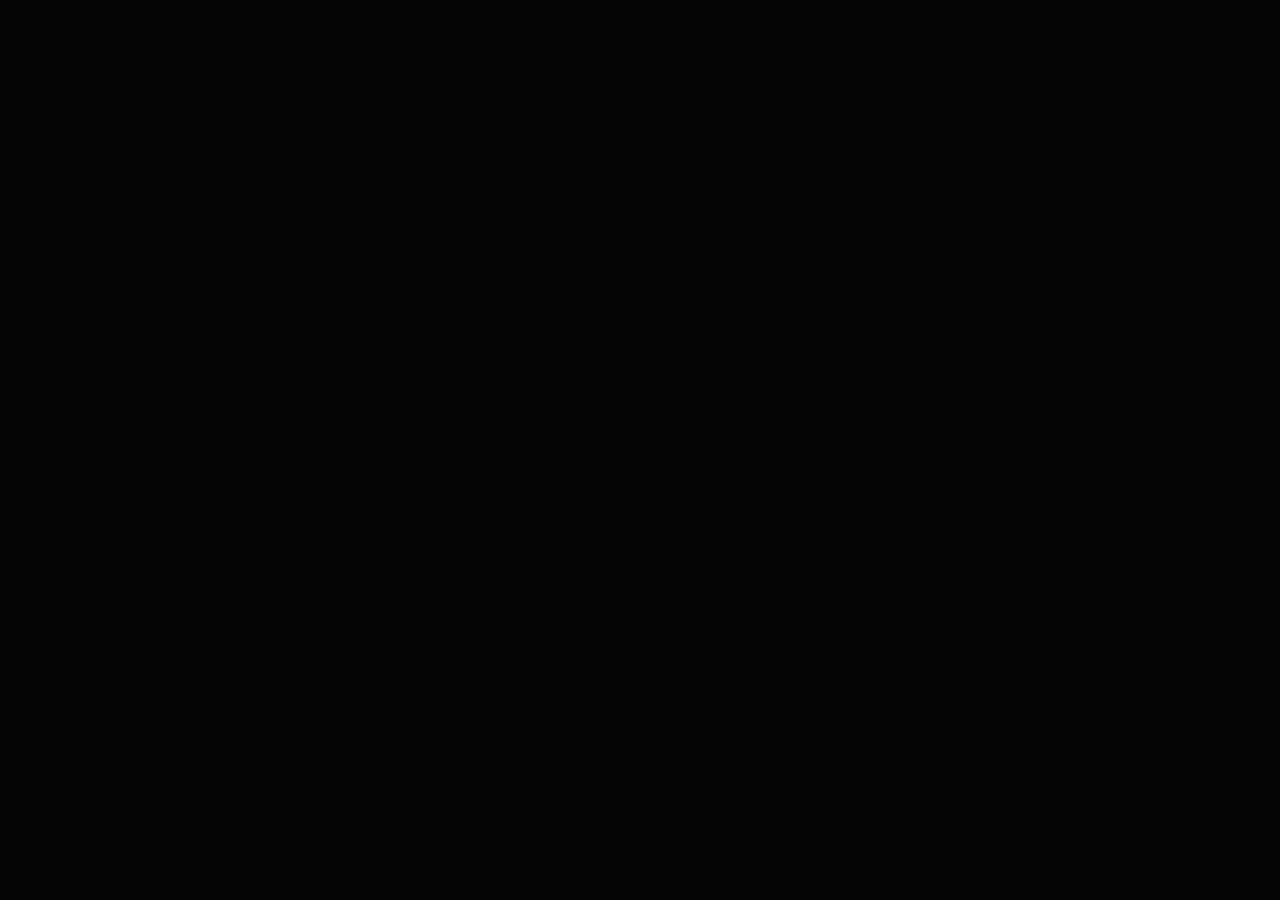
==== commit 8d619338: "Change text colors for improved visibility Updated text colors for better contrast and readability." ====
--- a/index.html
+++ b/index.html
@@ -13,107 +13,16 @@
   <link rel="stylesheet" href="https://cdnjs.cloudflare.com/ajax/libs/animate.css/4.1.1/animate.min.css"/>
 
   <style>
-    body { background:#050505; color:#ddd; font-family:Poppins,sans-serif; }
+    body { background:#050505; color:#fff; font-family:Poppins,sans-serif; }
     a { color:#c9a46b; text-decoration:none; }
     #header { background:rgba(0,0,0,0.85); padding:15px 0; }
     #header .logo span { color:#c9a46b; }
     section { padding:80px 0; }
     .section-title h2 { color:#fff; text-transform:uppercase; }
-    .section-title p { color:#aaa; }
+    .section-title p { color:#ccc; }
     .icon-box, .team-member, #contact .info, #contact form {
       background:#0c0c0c; border:1px solid #222; border-radius:12px; padding:30px;
     }
     .icon-box i { font-size:32px; color:#c9a46b; }
     .portfolio-item { border-radius:12px; overflow:hidden; border:1px solid #222; }
-    .icon-box:hover { transform:translateY(-6px); transition:0.3s ease; }
-    .portfolio-item img { transition:transform 0.4s ease; }
-    .portfolio-item:hover img { transform:scale(1.05); }
-    .team-member:hover { border-color:#c9a46b; box-shadow:0 0 20px rgba(201,164,107,0.2); transition:0.3s ease; }
-  </style>
-</head>
-
-<body>
-
-<!-- HEADER -->
-<header id="header" class="fixed-top">
-  <div class="container d-flex justify-content-between align-items-center">
-    <h1 class="logo d-flex align-items-center gap-2 mb-0 animate__animated animate__fadeInDown">
-      <img src="https://copilot.microsoft.com/th/id/BCO.495e273c-678d-4d46-a6d9-dd213ffa0e94.png"
-           alt="Seracoure Logo" style="height:48px;">
-      <span>Sera<span style="color:#c9a46b;">coure</span></span>
-    </h1>
-    <nav class="navbar">
-      <ul class="d-flex gap-3">
-        <li><a href="#hero" class="nav-link">Home</a></li>
-        <li><a href="#about" class="nav-link">About</a></li>
-        <li><a href="#services" class="nav-link">Services</a></li>
-        <li><a href="#portfolio" class="nav-link">Work</a></li>
-        <li><a href="#team" class="nav-link">Team</a></li>
-        <li><a href="#contact" class="nav-link">Contact</a></li>
-      </ul>
-    </nav>
-  </div>
-</header>
-
-<!-- HERO -->
-<section id="hero" class="d-flex align-items-center" style="height:100vh;background:#0a0a0a;">
-  <div class="container" data-aos="fade-up">
-    <div class="row align-items-center">
-      <div class="col-lg-6 animate__animated animate__fadeInLeft">
-        <h1 class="text-white">Seracoure — <span style="color:#c9a46b;">Design That Grounds Ambition</span></h1>
-        <p class="mt-3">We craft brand systems that merge tactile warmth with executive clarity, helping organizations communicate with confidence and quiet sophistication.</p>
-        <a href="#services" class="btn btn-outline-warning mt-3">Explore Services</a>
-      </div>
-      <div class="col-lg-6 text-end animate__animated animate__fadeInRight animate__delay-1s">
-        <img src="https://images.pexels.com/photos/3184298/pexels-photo-3184298.jpeg?auto=compress&cs=tinysrgb&w=900"
-             class="img-fluid rounded" alt="Seracoure Hero">
-      </div>
-    </div>
-  </div>
-</section>
-
-<!-- ABOUT -->
-<section id="about" class="bg-dark">
-  <div class="container" data-aos="fade-up">
-    <div class="section-title text-center">
-      <h2>About Us</h2>
-      <p>Seracoure blends grounded aesthetics with structured corporate thinking to create identities that feel timeless, intentional, and unmistakably human.</p>
-    </div>
-    <div class="row gy-4 align-items-center">
-      <div class="col-lg-6 animate__animated animate__fadeInUp">
-        <p>Our philosophy centers on balance — the warmth of natural textures paired with the discipline of executive‑level communication. Every system we build is crafted to endure, adapt, and elevate your brand across every touchpoint.</p>
-        <p>From early‑stage strategy to full digital ecosystems, Seracoure ensures your presence feels cohesive, intentional, and deeply aligned with your mission.</p>
-      </div>
-      <div class="col-lg-6 animate__animated animate__zoomIn animate__delay-1s">
-        <img src="https://images.pexels.com/photos/3184465/pexels-photo-3184465.jpeg?auto=compress&cs=tinysrgb&w=900"
-             class="img-fluid rounded" alt="Studio">
-      </div>
-    </div>
-  </div>
-</section>
-
-<!-- SERVICES -->
-<section id="services">
-  <div class="container" data-aos="fade-up">
-    <div class="section-title text-center">
-      <h2>Services</h2>
-      <p>Our work spans brand identity, corporate storytelling, and digital experience design — all shaped through an earthy‑luxury lens.</p>
-    </div>
-    <div class="row gy-4">
-      <div class="col-lg-4"><div class="icon-box animate__animated animate__fadeInUp"><i class="bi bi-diagram-3"></i><h4 class="mt-3 text-white">Brand Foundations</h4><p>Identity systems built with clarity and depth, designed to evolve alongside your organization.</p></div></div>
-      <div class="col-lg-4"><div class="icon-box animate__animated animate__fadeInUp"><i class="bi bi-briefcase"></i><h4 class="mt-3 text-white">Executive Communication</h4><p>High‑impact presentations, investor materials, and corporate narratives that command attention.</p></div></div>
-      <div class="col-lg-4"><div class="icon-box animate__animated animate__fadeInUp"><i class="bi bi-window-stack"></i><h4 class="mt-3 text-white">Digital Interfaces</h4><p>Websites and dashboards that translate your brand language into intuitive, modern experiences.</p></div></div>
-    </div>
-  </div>
-</section>
-
-<!-- PORTFOLIO -->
-<section id="portfolio" class="bg-dark">
-  <div class="container" data-aos="fade-up">
-    <div class="section-title text-center">
-      <h2>Selected Work</h2>
-      <p>A curated look at how Seracoure transforms abstract goals into grounded, expressive design systems.</p>
-    </div>
-    <div class="row gy-4">
-      <div class="col-lg-4"><div class="portfolio-item animate__animated animate__zoomIn"><img src="https://images.pexels.com/photos/3184297/pexels-photo-3184297.jpeg?auto=compress&cs=tinysrgb&w=900" class="img-fluid" alt="Corporate Identity"><div class="p-3"><h4 class="text-white">Marstone Advisory</h4><p>Refined identity system built around structured typography and mineral‑inspired tones.</p></div></div></div>
-      <div class="col-lg-4"><div class="portfolio-item animate__animated animate__zoomIn"><img src="https://images.pexels.com/photos/3184632/pexels-photo-3184632.jpeg?auto=compress&cs=tinysrgb&w=900
+    .icon-box:hover { transform:translateY(-6px); transition:0.
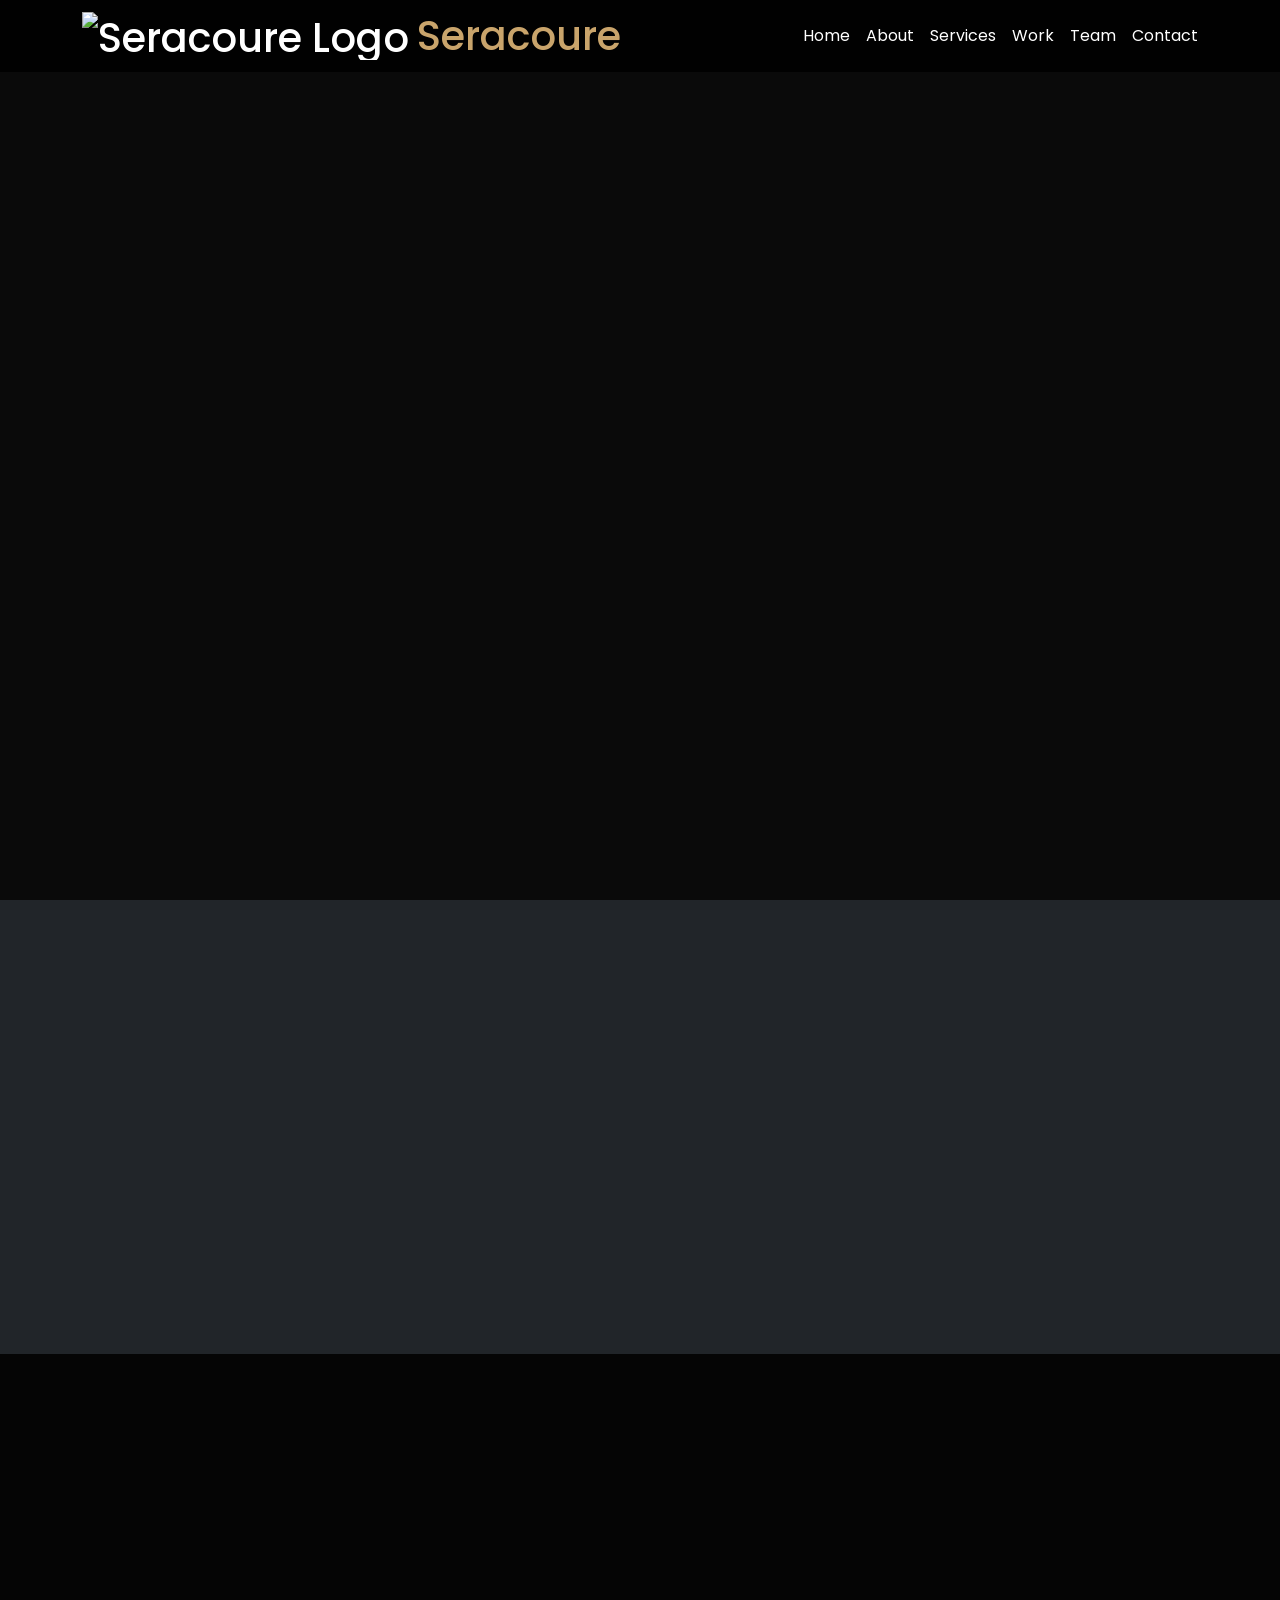
==== commit cb5a9798: "Refine viewport settings and mobile styles Updated viewport meta tag and adjusted header padding. Im" ====
--- a/index.html
+++ b/index.html
@@ -3,7 +3,7 @@
 <head>
   <meta charset="utf-8">
   <title>Seracoure — Earthy Luxury Corporate Fusion</title>
-  <meta name="viewport" content="width=device-width, initial-scale=1.0">
+  <meta name="viewport" content="width=device-width, initial-scale=1.0, maximum-scale=1">
 
   <!-- Fonts & Styles -->
   <link href="https://fonts.googleapis.com/css2?family=Poppins:wght@300;400;600&family=Raleway:wght@300;400;700&display=swap" rel="stylesheet">
@@ -15,14 +15,190 @@
   <style>
     body { background:#050505; color:#fff; font-family:Poppins,sans-serif; }
     a { color:#c9a46b; text-decoration:none; }
-    #header { background:rgba(0,0,0,0.85); padding:15px 0; }
+
+    /* HEADER */
+    #header { background:rgba(0,0,0,0.85); padding:10px 0; }
     #header .logo span { color:#c9a46b; }
-    section { padding:80px 0; }
+    nav ul { list-style:none; padding:0; margin:0; }
+    nav ul li { display:inline-block; }
+
+    /* MOBILE HEADER */
+    @media (max-width: 768px) {
+      nav ul { 
+        display:flex; 
+        flex-wrap:wrap; 
+        gap:10px; 
+        justify-content:center;
+        text-align:center;
+      }
+      #header .logo img { height:40px; }
+    }
+
+    /* SECTIONS */
+    section { padding:70px 0; }
     .section-title h2 { color:#fff; text-transform:uppercase; }
     .section-title p { color:#ccc; }
+
+    /* CARDS */
     .icon-box, .team-member, #contact .info, #contact form {
       background:#0c0c0c; border:1px solid #222; border-radius:12px; padding:30px;
     }
     .icon-box i { font-size:32px; color:#c9a46b; }
     .portfolio-item { border-radius:12px; overflow:hidden; border:1px solid #222; }
-    .icon-box:hover { transform:translateY(-6px); transition:0.
+
+    /* HOVER EFFECTS */
+    .icon-box:hover { transform:translateY(-6px); transition:0.3s ease; }
+    .portfolio-item img { transition:transform 0.4s ease; }
+    .portfolio-item:hover img { transform:scale(1.05); }
+    .team-member:hover { border-color:#c9a46b; box-shadow:0 0 20px rgba(201,164,107,0.2); transition:0.3s ease; }
+
+    /* MOBILE OPTIMIZATION */
+    img { max-width:100%; height:auto; }
+    h1, h2, h3, h4 { line-height:1.3; }
+
+    @media (max-width: 768px) {
+      section { padding:50px 0; }
+      h1 { font-size:28px; }
+      h2 { font-size:22px; }
+      p { font-size:15px; }
+      .icon-box, .team-member { padding:20px; }
+      .portfolio-item { margin-bottom:20px; }
+      .btn { width:100%; padding:12px; }
+    }
+
+    @media (max-width: 480px) {
+      h1 { font-size:24px; }
+      h2 { font-size:20px; }
+      p { font-size:14px; }
+    }
+  </style>
+</head>
+
+<body>
+
+<!-- HEADER -->
+<header id="header" class="fixed-top">
+  <div class="container d-flex justify-content-between align-items-center">
+    <h1 class="logo d-flex align-items-center gap-2 mb-0 animate__animated animate__fadeInDown">
+      <img src="https://copilot.microsoft.com/th/id/BCO.495e273c-678d-4d46-a6d9-dd213ffa0e94.png"
+           alt="Seracoure Logo" style="height:48px;">
+      <span>Sera<span style="color:#c9a46b;">coure</span></span>
+    </h1>
+
+    <nav class="navbar">
+      <ul class="d-flex gap-3">
+        <li><a href="#hero" class="nav-link">Home</a></li>
+        <li><a href="#about" class="nav-link">About</a></li>
+        <li><a href="#services" class="nav-link">Services</a></li>
+        <li><a href="#portfolio" class="nav-link">Work</a></li>
+        <li><a href="#team" class="nav-link">Team</a></li>
+        <li><a href="#contact" class="nav-link">Contact</a></li>
+      </ul>
+    </nav>
+  </div>
+</header>
+
+<!-- HERO -->
+<section id="hero" class="d-flex align-items-center" style="height:100vh;background:#0a0a0a;">
+  <div class="container" data-aos="fade-up">
+    <div class="row align-items-center">
+
+      <div class="col-lg-6 animate__animated animate__fadeInLeft">
+        <h1 class="text-white">Seracoure — <span style="color:#c9a46b;">Design That Grounds Ambition</span></h1>
+        <p class="mt-3">We craft brand systems that merge tactile warmth with executive clarity, helping organizations communicate with confidence and quiet sophistication.</p>
+        <a href="#services" class="btn btn-outline-warning mt-3">Explore Services</a>
+      </div>
+
+      <div class="col-lg-6 text-end animate__animated animate__fadeInRight animate__delay-1s">
+        <img src="https://images.pexels.com/photos/3184298/pexels-photo-3184298.jpeg?auto=compress&cs=tinysrgb&w=900"
+             class="img-fluid rounded" alt="Seracoure Hero">
+      </div>
+
+    </div>
+  </div>
+</section>
+
+<!-- ABOUT -->
+<section id="about" class="bg-dark">
+  <div class="container" data-aos="fade-up">
+    <div class="section-title text-center">
+      <h2>About Us</h2>
+      <p>Seracoure blends grounded aesthetics with structured corporate thinking to create identities that feel timeless, intentional, and unmistakably human.</p>
+    </div>
+
+    <div class="row gy-4 align-items-center">
+
+      <div class="col-lg-6 animate__animated animate__fadeInUp">
+        <p>Our philosophy centers on balance — the warmth of natural textures paired with the discipline of executive‑level communication. Every system we build is crafted to endure, adapt, and elevate your brand across every touchpoint.</p>
+        <p>From early‑stage strategy to full digital ecosystems, Seracoure ensures your presence feels cohesive, intentional, and deeply aligned with your mission.</p>
+      </div>
+
+      <div class="col-lg-6 animate__animated animate__zoomIn animate__delay-1s">
+        <img src="https://images.pexels.com/photos/3184465/pexels-photo-3184465.jpeg?auto=compress&cs=tinysrgb&w=900"
+             class="img-fluid rounded" alt="Studio">
+      </div>
+
+    </div>
+  </div>
+</section>
+
+<!-- SERVICES -->
+<section id="services">
+  <div class="container" data-aos="fade-up">
+    <div class="section-title text-center">
+      <h2>Services</h2>
+      <p>Our work spans brand identity, corporate storytelling, and digital experience design — all shaped through an earthy‑luxury lens.</p>
+    </div>
+
+    <div class="row gy-4">
+
+      <div class="col-lg-4 col-md-6">
+        <div class="icon-box animate__animated animate__fadeInUp">
+          <i class="bi bi-diagram-3"></i>
+          <h4 class="mt-3 text-white">Brand Foundations</h4>
+          <p>Identity systems built with clarity and depth, designed to evolve alongside your organization.</p>
+        </div>
+      </div>
+
+      <div class="col-lg-4 col-md-6">
+        <div class="icon-box animate__animated animate__fadeInUp">
+          <i class="bi bi-briefcase"></i>
+          <h4 class="mt-3 text-white">Executive Communication</h4>
+          <p>High‑impact presentations, investor materials, and corporate narratives that command attention.</p>
+        </div>
+      </div>
+
+      <div class="col-lg-4 col-md-6">
+        <div class="icon-box animate__animated animate__fadeInUp">
+          <i class="bi bi-window-stack"></i>
+          <h4 class="mt-3 text-white">Digital Interfaces</h4>
+          <p>Websites and dashboards that translate your brand language into intuitive, modern experiences.</p>
+        </div>
+      </div>
+
+    </div>
+  </div>
+</section>
+
+<!-- PORTFOLIO -->
+<section id="portfolio" class="bg-dark">
+  <div class="container" data-aos="fade-up">
+    <div class="section-title text-center">
+      <h2>Selected Work</h2>
+      <p>A curated look at how Seracoure transforms abstract goals into grounded, expressive design systems.</p>
+    </div>
+
+    <div class="row gy-4">
+
+      <div class="col-lg-4 col-md-6">
+        <div class="portfolio-item animate__animated animate__zoomIn">
+          <img src="https://images.pexels.com/photos/3184297/pexels-photo-3184297.jpeg?auto=compress&cs=tinysrgb&w=900" class="img-fluid" alt="Corporate Identity">
+          <div class="p-3">
+            <h4 class="text-white">Marstone Advisory</h4>
+            <p>Refined identity system built around structured typography and mineral‑inspired tones.</p>
+          </div>
+        </div>
+      </div>
+
+      <div class="col-lg-4 col-md-6">
+        <div class="portfolio-item animate__animated animate__zoomIn">
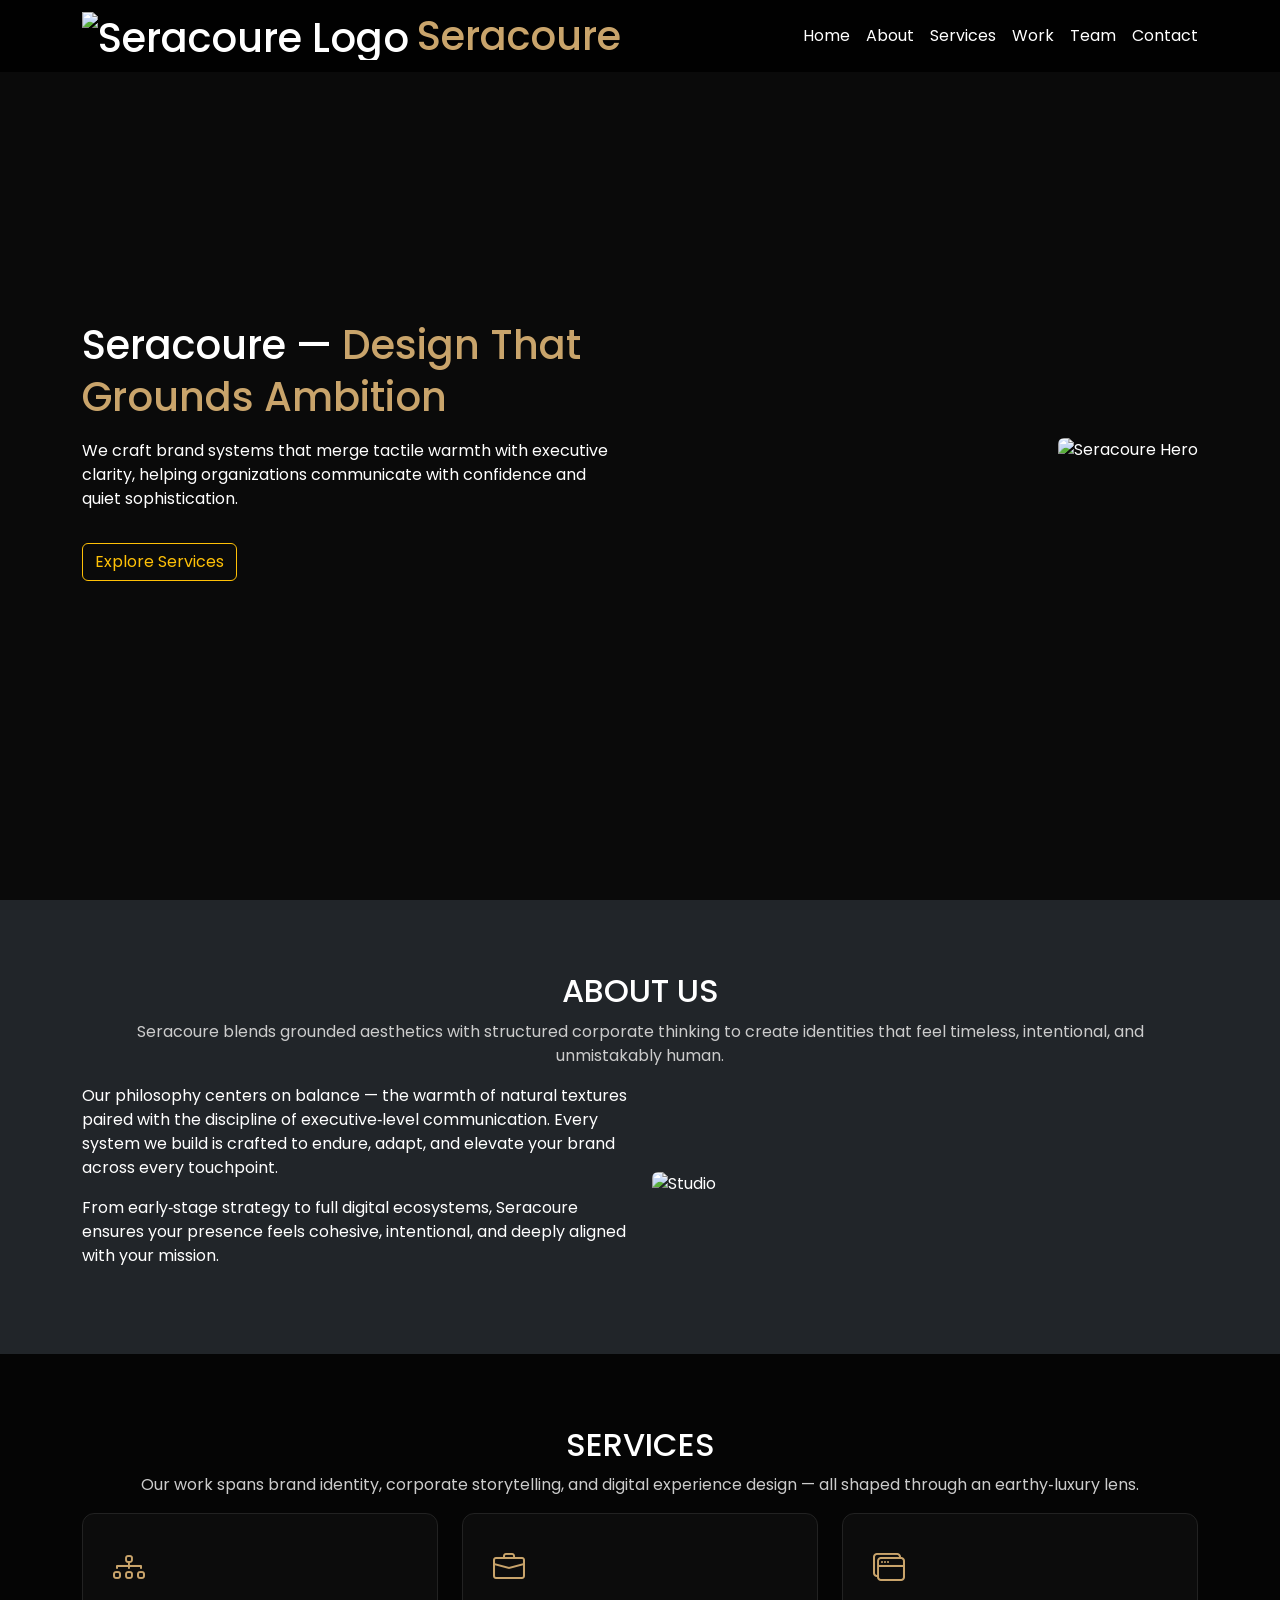
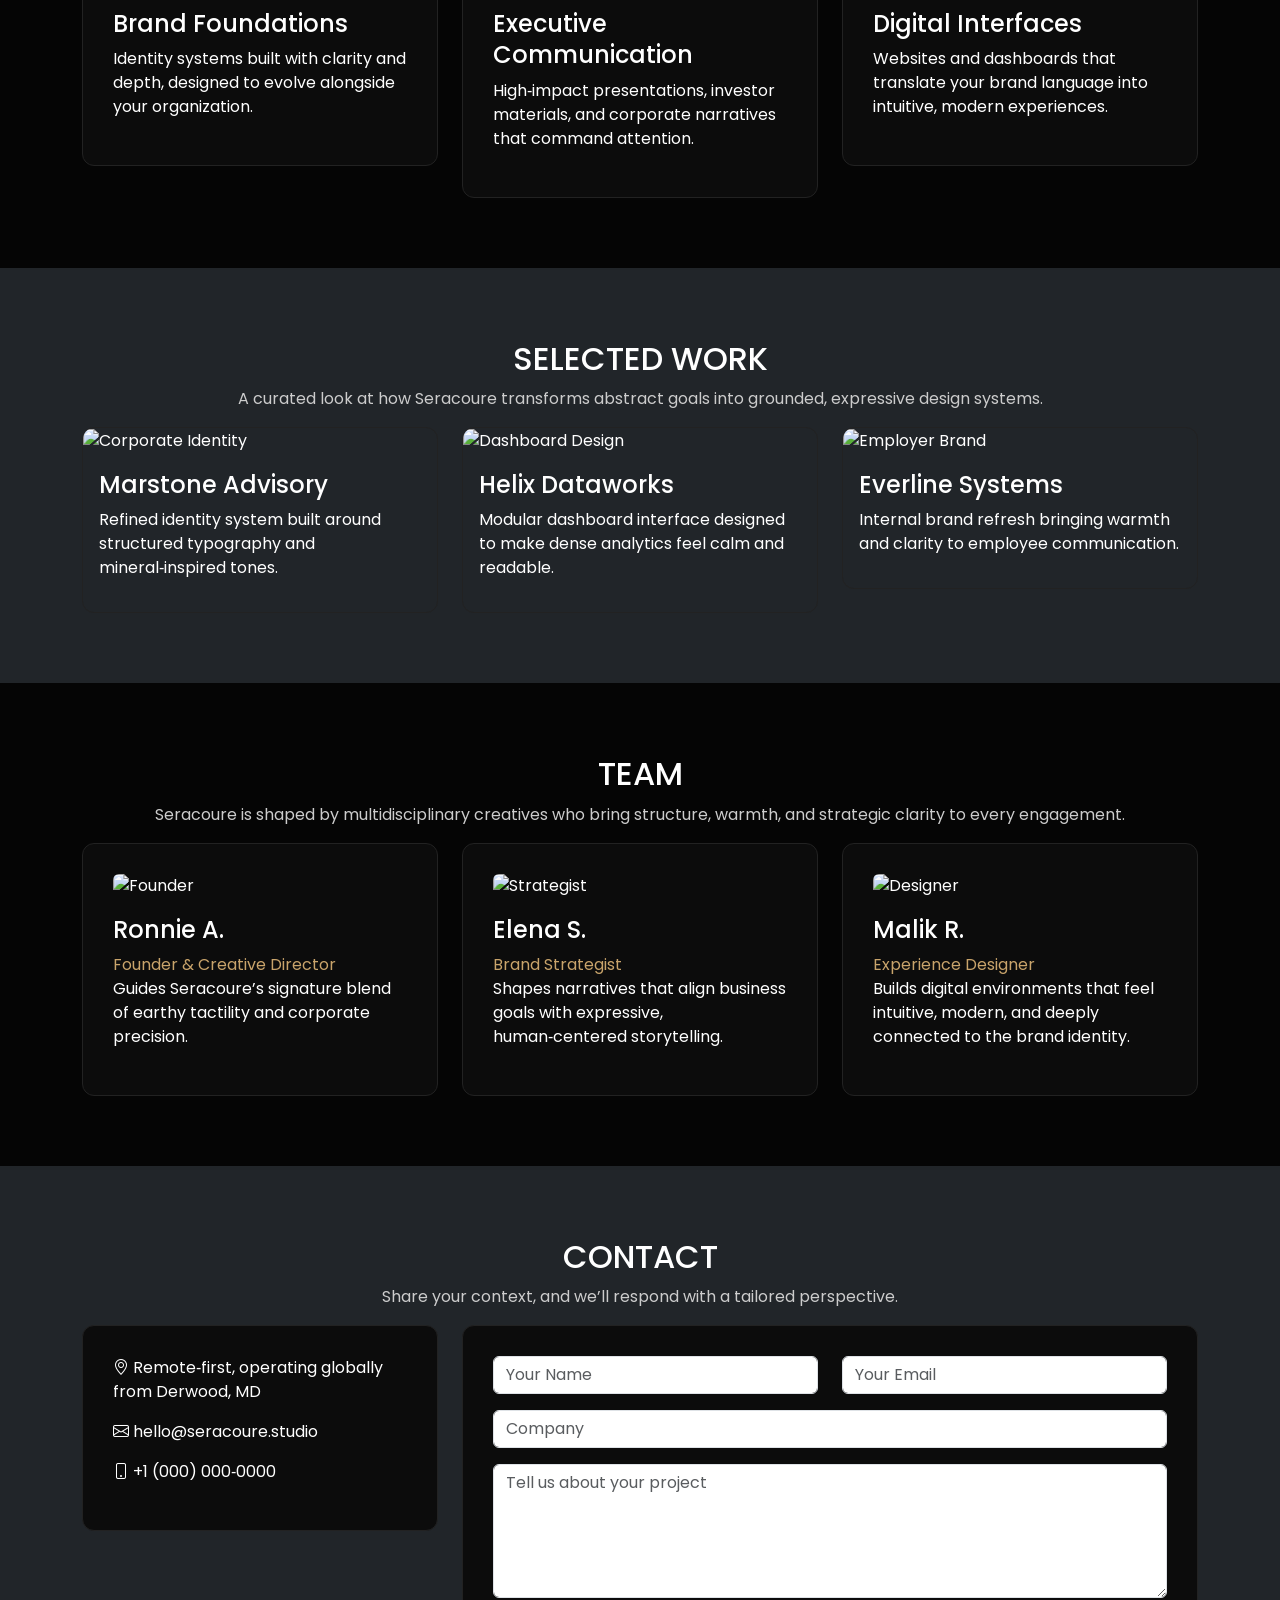
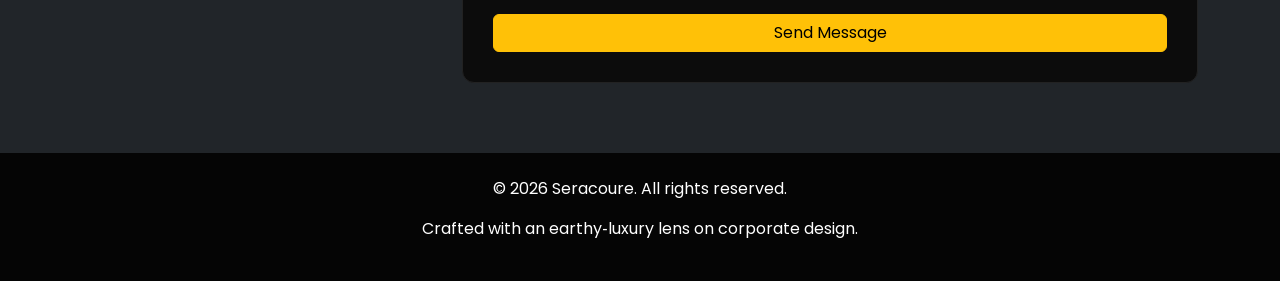
==== commit 28e45e46: "Add portfolio and team sections to index.html" ====
--- a/index.html
+++ b/index.html
@@ -202,3 +202,121 @@
 
       <div class="col-lg-4 col-md-6">
         <div class="portfolio-item animate__animated animate__zoomIn">
+          <img src="https://images.pexels.com/photos/3184632/pexels-photo-3184632.jpeg?auto=compress&cs=tinysrgb&w=900" class="img-fluid" alt="Dashboard Design">
+          <div class="p-3">
+            <h4 class="text-white">Helix Dataworks</h4>
+            <p>Modular dashboard interface designed to make dense analytics feel calm and readable.</p>
+          </div>
+        </div>
+      </div>
+
+      <div class="col-lg-4 col-md-6">
+        <div class="portfolio-item animate__animated animate__zoomIn">
+          <img src="https://images.pexels.com/photos/3184406/pexels-photo-3184406.jpeg?auto=compress&cs=tinysrgb&w=900" class="img-fluid" alt="Employer Brand">
+          <div class="p-3">
+            <h4 class="text-white">Everline Systems</h4>
+            <p>Internal brand refresh bringing warmth and clarity to employee communication.</p>
+          </div>
+        </div>
+      </div>
+
+    </div>
+  </div>
+</section>
+
+<!-- TEAM -->
+<section id="team">
+  <div class="container" data-aos="fade-up">
+    <div class="section-title text-center">
+      <h2>Team</h2>
+      <p>Seracoure is shaped by multidisciplinary creatives who bring structure, warmth, and strategic clarity to every engagement.</p>
+    </div>
+
+    <div class="row gy-4">
+
+      <div class="col-lg-4 col-md-6">
+        <div class="team-member animate__animated animate__fadeInUp">
+          <img src="https://images.pexels.com/photos/614810/pexels-photo-614810.jpeg?auto=compress&cs=tinysrgb&w=900" class="img-fluid rounded mb-3" alt="Founder">
+          <h4 class="text-white">Ronnie A.</h4>
+          <span style="color:#c9a46b;">Founder & Creative Director</span>
+          <p>Guides Seracoure’s signature blend of earthy tactility and corporate precision.</p>
+        </div>
+      </div>
+
+      <div class="col-lg-4 col-md-6">
+        <div class="team-member animate__animated animate__fadeInUp">
+          <img src="https://images.pexels.com/photos/1181686/pexels-photo-1181686.jpeg?auto=compress&cs=tinysrgb&w=900" class="img-fluid rounded mb-3" alt="Strategist">
+          <h4 class="text-white">Elena S.</h4>
+          <span style="color:#c9a46b;">Brand Strategist</span>
+          <p>Shapes narratives that align business goals with expressive, human‑centered storytelling.</p>
+        </div>
+      </div>
+
+      <div class="col-lg-4 col-md-6">
+        <div class="team-member animate__animated animate__fadeInUp">
+          <img src="https://images.pexels.com/photos/1181421/pexels-photo-1181421.jpeg?auto=compress&cs=tinysrgb&w=900" class="img-fluid rounded mb-3" alt="Designer">
+          <h4 class="text-white">Malik R.</h4>
+          <span style="color:#c9a46b;">Experience Designer</span>
+          <p>Builds digital environments that feel intuitive, modern, and deeply connected to the brand identity.</p>
+        </div>
+      </div>
+
+    </div>
+  </div>
+</section>
+
+<!-- CONTACT -->
+<section id="contact" class="bg-dark">
+  <div class="container" data-aos="fade-up">
+    <div class="section-title text-center">
+      <h2>Contact</h2>
+      <p>Share your context, and we’ll respond with a tailored perspective.</p>
+    </div>
+
+    <div class="row gy-4">
+
+      <div class="col-lg-4 col-md-6">
+        <div class="info">
+          <p><i class="bi bi-geo-alt"></i> Remote‑first, operating globally from Derwood, MD</p>
+          <p><i class="bi bi-envelope"></i> hello@seracoure.studio</p>
+          <p><i class="bi bi-phone"></i> +1 (000) 000‑0000</p>
+        </div>
+      </div>
+
+      <div class="col-lg-8 col-md-6">
+        <form class="animate__animated animate__fadeInUp animate__delay-1s">
+          <div class="row gy-3">
+            <div class="col-md-6"><input class="form-control" placeholder="Your Name"></div>
+            <div class="col-md-6"><input class="form-control" placeholder="Your Email"></div>
+            <div class="col-md-12"><input class="form-control" placeholder="Company"></div>
+            <div class="col-md-12"><textarea class="form-control" rows="5" placeholder="Tell us about your project"></textarea></div>
+            <div class="col-md-12 text-end"><button class="btn btn-warning w-100">Send Message</button></div>
+          </div>
+        </form>
+      </div>
+
+    </div>
+  </div>
+</section>
+
+<!-- FOOTER -->
+<footer id="footer" class="text-center py-4">
+  <p>© <span id="year"></span> Seracoure. All rights reserved.</p>
+  <p>Crafted with an earthy‑luxury lens on corporate design.</p>
+</footer>
+
+<script src="https://cdn.jsdelivr.net/npm/bootstrap@5.3.3/dist/js/bootstrap.bundle.min.js"></script>
+<script src="https://unpkg.com/aos@2.3.4/dist/aos.js"></script>
+
+<script>
+  AOS.init({
+    duration: 900,
+    easing: 'ease-out-quart',
+    once: true
+  });
+
+  document.getElementById('year').textContent = new Date().getFullYear();
+</script>
+
+</body>
+</html>
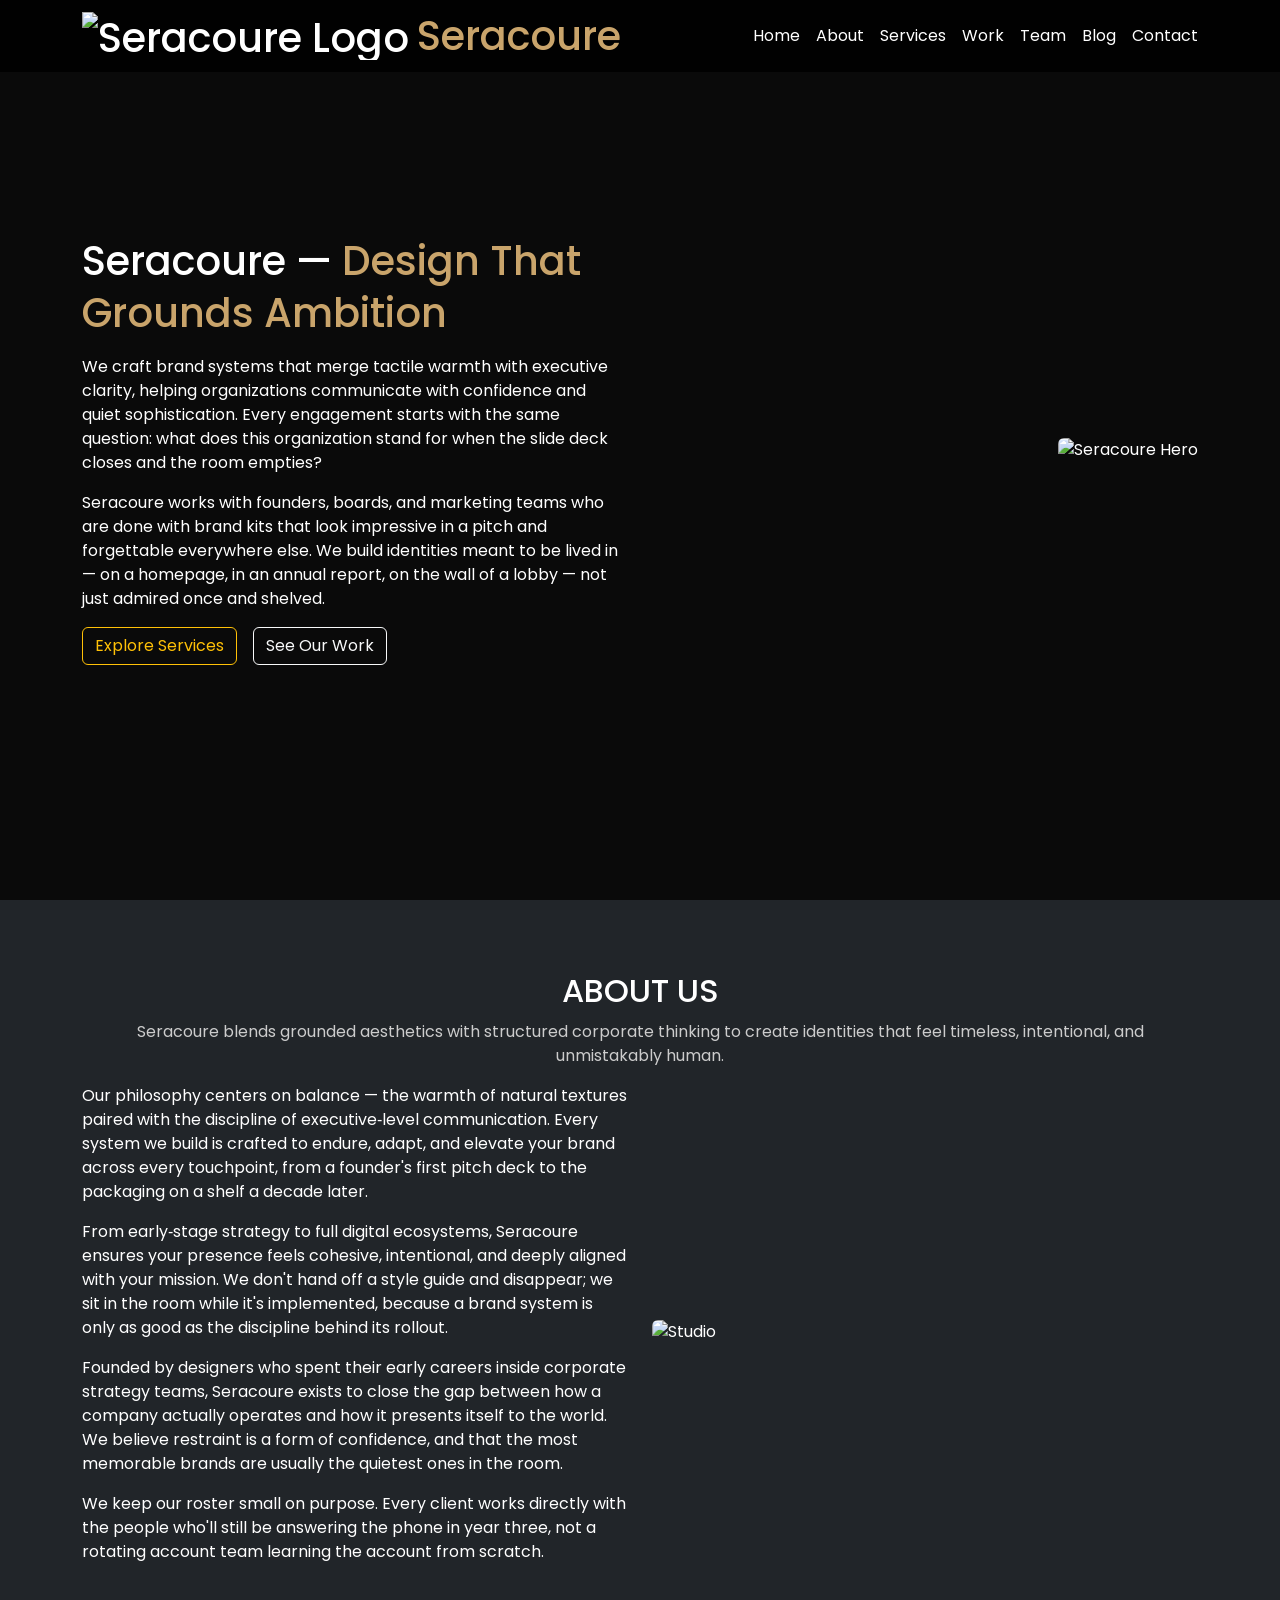
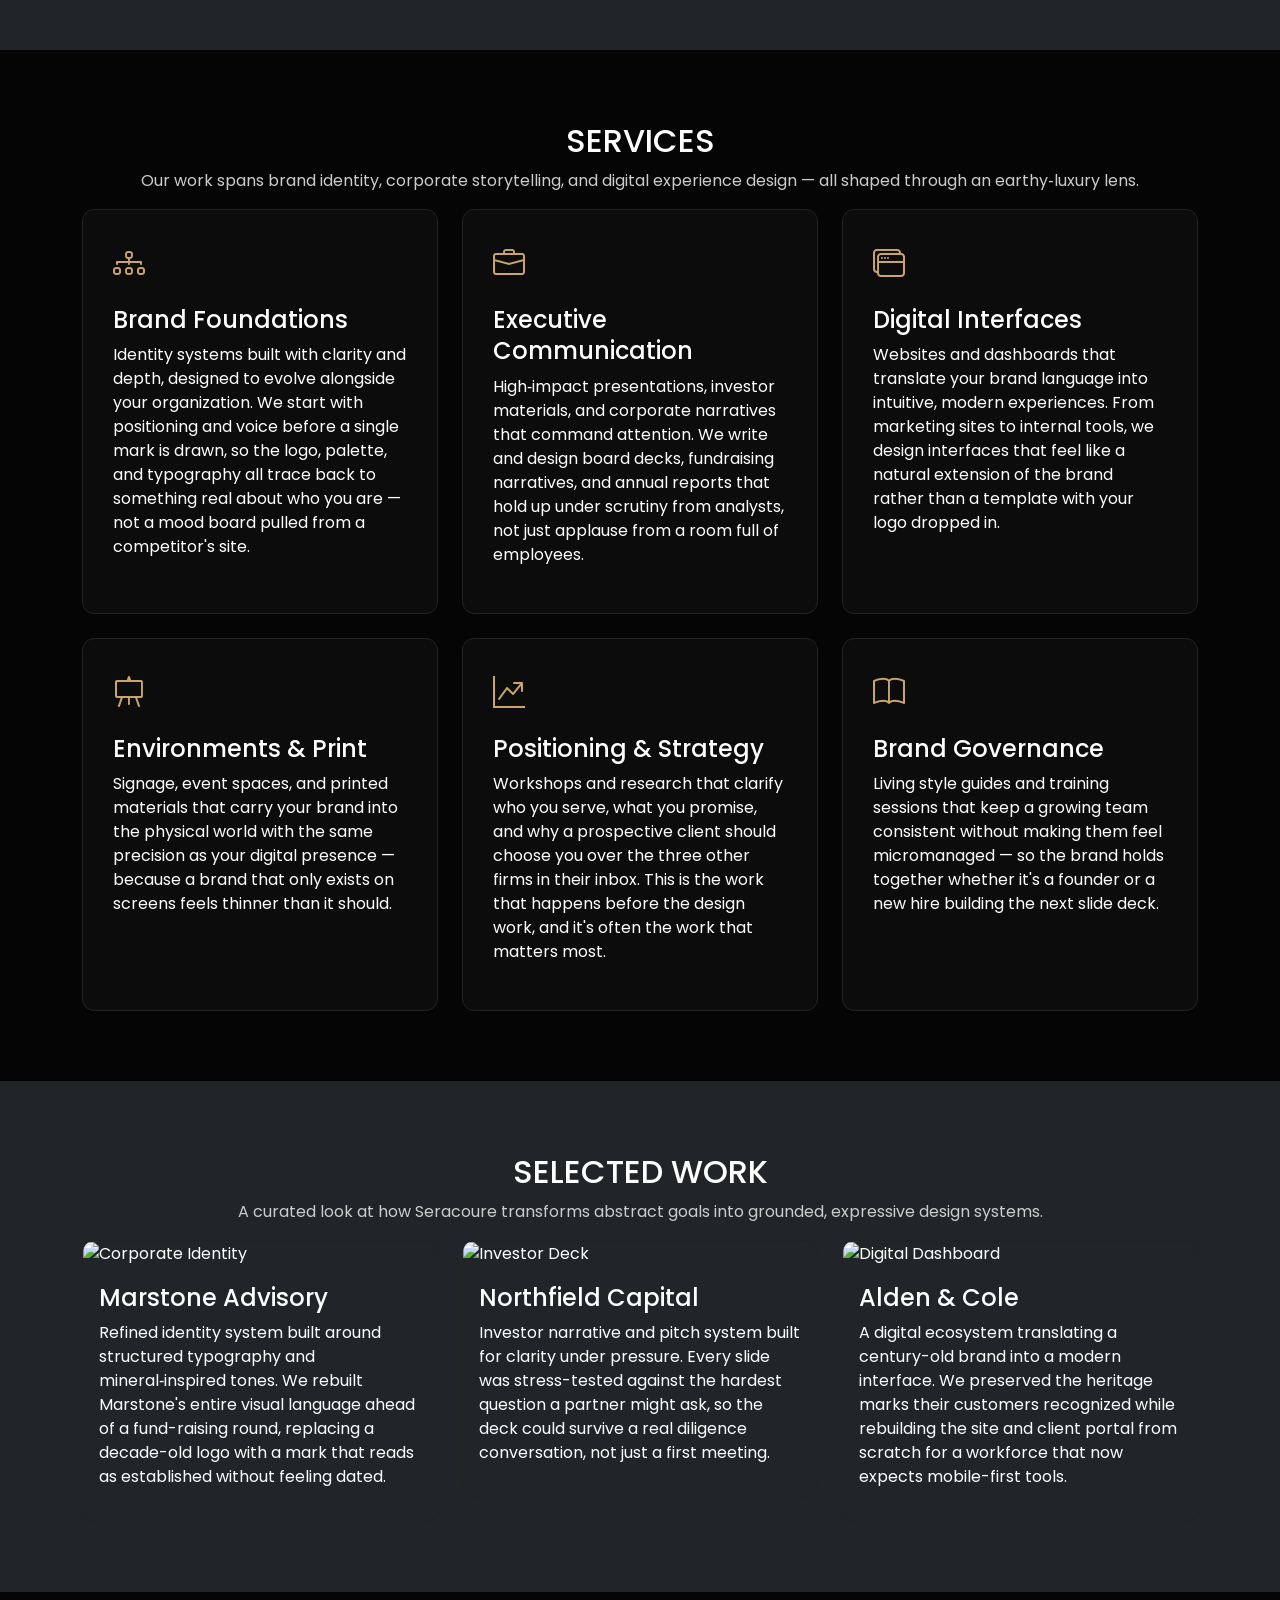
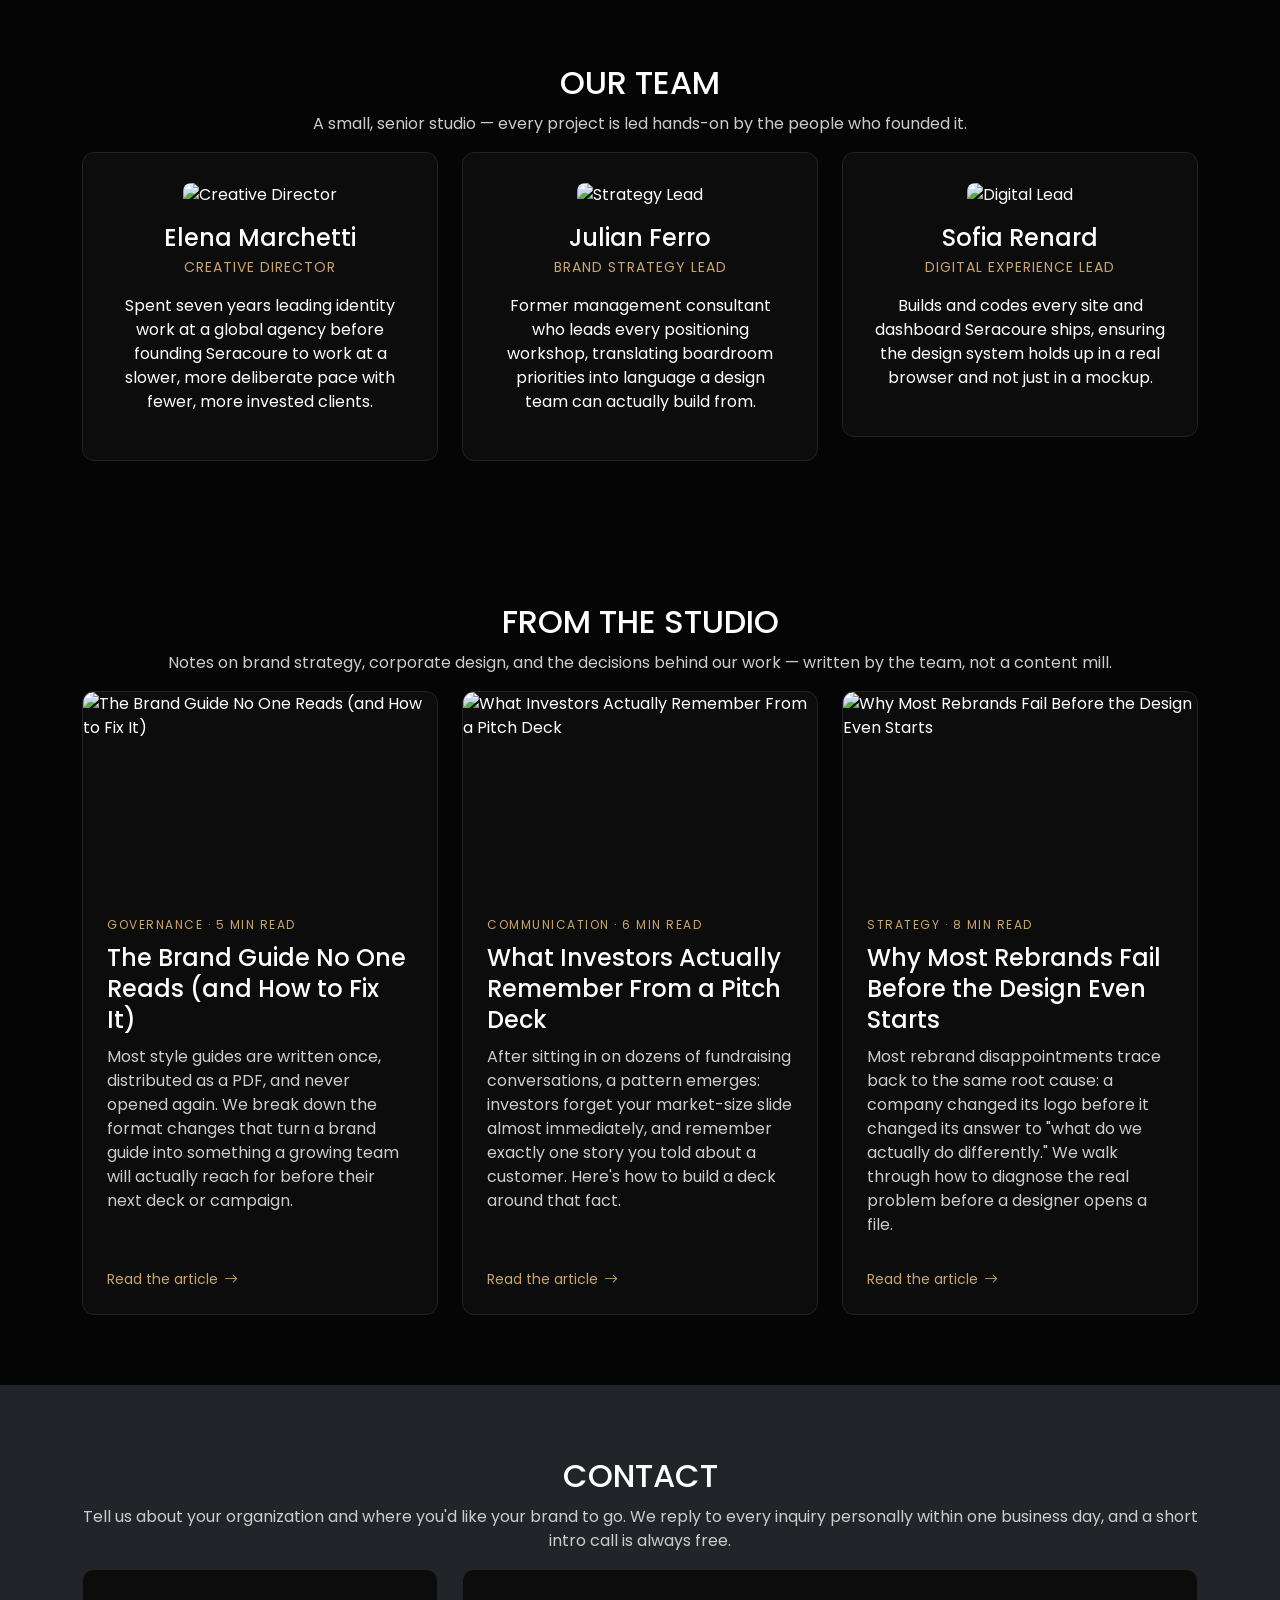
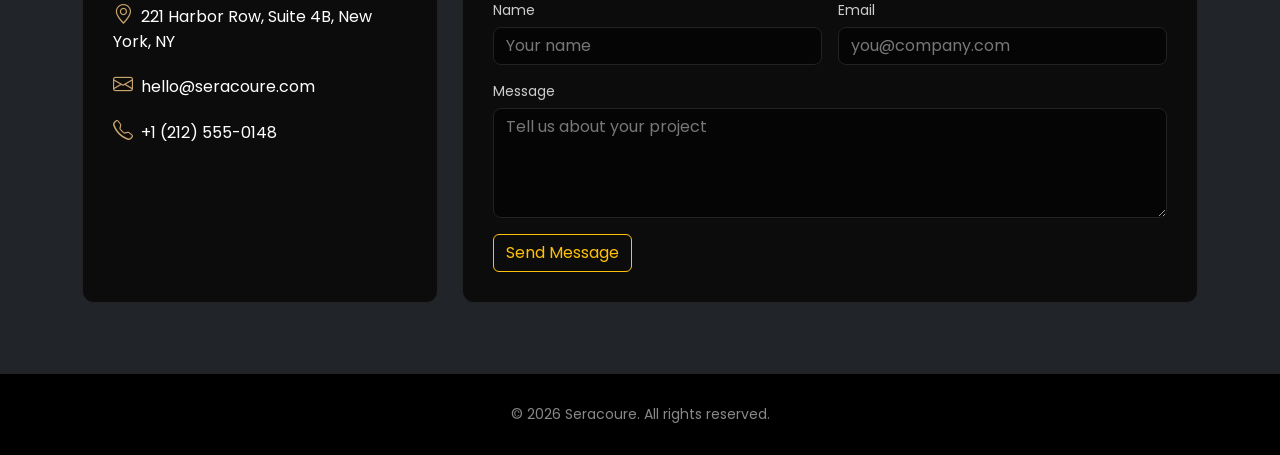
==== commit 932f63ad: "Add files via upload" ====
--- a/index.html
+++ b/index.html
@@ -24,10 +24,10 @@
 
     /* MOBILE HEADER */
     @media (max-width: 768px) {
-      nav ul { 
-        display:flex; 
-        flex-wrap:wrap; 
-        gap:10px; 
+      nav ul {
+        display:flex;
+        flex-wrap:wrap;
+        gap:10px;
         justify-content:center;
         text-align:center;
       }
@@ -45,6 +45,41 @@
     }
     .icon-box i { font-size:32px; color:#c9a46b; }
     .portfolio-item { border-radius:12px; overflow:hidden; border:1px solid #222; }
+
+    /* TEAM */
+    .team-member img {
+      width:100%; height:260px; object-fit:cover; border-radius:8px; margin-bottom:15px;
+    }
+    .team-member h4 { color:#fff; margin-bottom:4px; }
+    .team-member .role { color:#c9a46b; font-size:14px; letter-spacing:1px; text-transform:uppercase; }
+
+    /* CONTACT */
+    #contact .info i {
+      font-size:20px; color:#c9a46b; width:30px;
+    }
+    #contact form label { color:#ccc; font-size:14px; margin-bottom:6px; display:block; }
+    #contact form .form-control {
+      background:#050505; border:1px solid #222; color:#fff; border-radius:8px;
+    }
+    #contact form .form-control:focus {
+      background:#050505; color:#fff; border-color:#c9a46b;
+      box-shadow:0 0 0 0.2rem rgba(201,164,107,0.25);
+    }
+    #contact form .form-control::placeholder { color:#777; }
+
+    /* BLOG */
+    .blog-card { background:#0c0c0c; border:1px solid #222; border-radius:12px; overflow:hidden; height:100%; display:flex; flex-direction:column; }
+    .blog-card img { height:200px; object-fit:cover; width:100%; }
+    .blog-card .blog-body { padding:24px; display:flex; flex-direction:column; flex-grow:1; }
+    .blog-card .eyebrow { color:#c9a46b; font-size:12px; letter-spacing:1.5px; text-transform:uppercase; margin-bottom:8px; }
+    .blog-card h4 { color:#fff; margin-bottom:10px; }
+    .blog-card p.excerpt { color:#ccc; flex-grow:1; }
+    .blog-card .read-more { display:inline-flex; align-items:center; gap:6px; margin-top:16px; font-size:14px; }
+    .blog-card:hover { border-color:#c9a46b; box-shadow:0 0 20px rgba(201,164,107,0.15); transition:0.3s ease; }
+
+    /* FOOTER */
+    #footer { background:#000; border-top:1px solid #222; padding:30px 0; }
+    #footer p { color:#888; margin:0; font-size:14px; }
 
     /* HOVER EFFECTS */
     .icon-box:hover { transform:translateY(-6px); transition:0.3s ease; }
@@ -92,6 +127,7 @@
         <li><a href="#services" class="nav-link">Services</a></li>
         <li><a href="#portfolio" class="nav-link">Work</a></li>
         <li><a href="#team" class="nav-link">Team</a></li>
+        <li><a href="#blog" class="nav-link">Blog</a></li>
         <li><a href="#contact" class="nav-link">Contact</a></li>
       </ul>
     </nav>
@@ -105,8 +141,12 @@
 
       <div class="col-lg-6 animate__animated animate__fadeInLeft">
         <h1 class="text-white">Seracoure — <span style="color:#c9a46b;">Design That Grounds Ambition</span></h1>
-        <p class="mt-3">We craft brand systems that merge tactile warmth with executive clarity, helping organizations communicate with confidence and quiet sophistication.</p>
-        <a href="#services" class="btn btn-outline-warning mt-3">Explore Services</a>
+        <p class="mt-3">We craft brand systems that merge tactile warmth with executive clarity, helping organizations communicate with confidence and quiet sophistication. Every engagement starts with the same question: what does this organization stand for when the slide deck closes and the room empties?</p>
+        <p>Seracoure works with founders, boards, and marketing teams who are done with brand kits that look impressive in a pitch and forgettable everywhere else. We build identities meant to be lived in — on a homepage, in an annual report, on the wall of a lobby — not just admired once and shelved.</p>
+        <div class="d-flex gap-3 mt-3 flex-wrap">
+          <a href="#services" class="btn btn-outline-warning">Explore Services</a>
+          <a href="#portfolio" class="btn btn-outline-light">See Our Work</a>
+        </div>
       </div>
 
       <div class="col-lg-6 text-end animate__animated animate__fadeInRight animate__delay-1s">
@@ -129,8 +169,10 @@
     <div class="row gy-4 align-items-center">
 
       <div class="col-lg-6 animate__animated animate__fadeInUp">
-        <p>Our philosophy centers on balance — the warmth of natural textures paired with the discipline of executive‑level communication. Every system we build is crafted to endure, adapt, and elevate your brand across every touchpoint.</p>
-        <p>From early‑stage strategy to full digital ecosystems, Seracoure ensures your presence feels cohesive, intentional, and deeply aligned with your mission.</p>
+        <p>Our philosophy centers on balance — the warmth of natural textures paired with the discipline of executive‑level communication. Every system we build is crafted to endure, adapt, and elevate your brand across every touchpoint, from a founder's first pitch deck to the packaging on a shelf a decade later.</p>
+        <p>From early‑stage strategy to full digital ecosystems, Seracoure ensures your presence feels cohesive, intentional, and deeply aligned with your mission. We don't hand off a style guide and disappear; we sit in the room while it's implemented, because a brand system is only as good as the discipline behind its rollout.</p>
+        <p>Founded by designers who spent their early careers inside corporate strategy teams, Seracoure exists to close the gap between how a company actually operates and how it presents itself to the world. We believe restraint is a form of confidence, and that the most memorable brands are usually the quietest ones in the room.</p>
+        <p>We keep our roster small on purpose. Every client works directly with the people who'll still be answering the phone in year three, not a rotating account team learning the account from scratch.</p>
       </div>
 
       <div class="col-lg-6 animate__animated animate__zoomIn animate__delay-1s">
@@ -153,26 +195,50 @@
     <div class="row gy-4">
 
       <div class="col-lg-4 col-md-6">
-        <div class="icon-box animate__animated animate__fadeInUp">
+        <div class="icon-box animate__animated animate__fadeInUp h-100">
           <i class="bi bi-diagram-3"></i>
           <h4 class="mt-3 text-white">Brand Foundations</h4>
-          <p>Identity systems built with clarity and depth, designed to evolve alongside your organization.</p>
-        </div>
-      </div>
-
-      <div class="col-lg-4 col-md-6">
-        <div class="icon-box animate__animated animate__fadeInUp">
+          <p>Identity systems built with clarity and depth, designed to evolve alongside your organization. We start with positioning and voice before a single mark is drawn, so the logo, palette, and typography all trace back to something real about who you are — not a mood board pulled from a competitor's site.</p>
+        </div>
+      </div>
+
+      <div class="col-lg-4 col-md-6">
+        <div class="icon-box animate__animated animate__fadeInUp h-100">
           <i class="bi bi-briefcase"></i>
           <h4 class="mt-3 text-white">Executive Communication</h4>
-          <p>High‑impact presentations, investor materials, and corporate narratives that command attention.</p>
-        </div>
-      </div>
-
-      <div class="col-lg-4 col-md-6">
-        <div class="icon-box animate__animated animate__fadeInUp">
+          <p>High‑impact presentations, investor materials, and corporate narratives that command attention. We write and design board decks, fundraising narratives, and annual reports that hold up under scrutiny from analysts, not just applause from a room full of employees.</p>
+        </div>
+      </div>
+
+      <div class="col-lg-4 col-md-6">
+        <div class="icon-box animate__animated animate__fadeInUp h-100">
           <i class="bi bi-window-stack"></i>
           <h4 class="mt-3 text-white">Digital Interfaces</h4>
-          <p>Websites and dashboards that translate your brand language into intuitive, modern experiences.</p>
+          <p>Websites and dashboards that translate your brand language into intuitive, modern experiences. From marketing sites to internal tools, we design interfaces that feel like a natural extension of the brand rather than a template with your logo dropped in.</p>
+        </div>
+      </div>
+
+      <div class="col-lg-4 col-md-6">
+        <div class="icon-box animate__animated animate__fadeInUp h-100">
+          <i class="bi bi-easel"></i>
+          <h4 class="mt-3 text-white">Environments & Print</h4>
+          <p>Signage, event spaces, and printed materials that carry your brand into the physical world with the same precision as your digital presence — because a brand that only exists on screens feels thinner than it should.</p>
+        </div>
+      </div>
+
+      <div class="col-lg-4 col-md-6">
+        <div class="icon-box animate__animated animate__fadeInUp h-100">
+          <i class="bi bi-graph-up-arrow"></i>
+          <h4 class="mt-3 text-white">Positioning & Strategy</h4>
+          <p>Workshops and research that clarify who you serve, what you promise, and why a prospective client should choose you over the three other firms in their inbox. This is the work that happens before the design work, and it's often the work that matters most.</p>
+        </div>
+      </div>
+
+      <div class="col-lg-4 col-md-6">
+        <div class="icon-box animate__animated animate__fadeInUp h-100">
+          <i class="bi bi-book"></i>
+          <h4 class="mt-3 text-white">Brand Governance</h4>
+          <p>Living style guides and training sessions that keep a growing team consistent without making them feel micromanaged — so the brand holds together whether it's a founder or a new hire building the next slide deck.</p>
         </div>
       </div>
 
@@ -195,27 +261,27 @@
           <img src="https://images.pexels.com/photos/3184297/pexels-photo-3184297.jpeg?auto=compress&cs=tinysrgb&w=900" class="img-fluid" alt="Corporate Identity">
           <div class="p-3">
             <h4 class="text-white">Marstone Advisory</h4>
-            <p>Refined identity system built around structured typography and mineral‑inspired tones.</p>
+            <p>Refined identity system built around structured typography and mineral‑inspired tones. We rebuilt Marstone's entire visual language ahead of a fund-raising round, replacing a decade-old logo with a mark that reads as established without feeling dated.</p>
           </div>
         </div>
       </div>
 
       <div class="col-lg-4 col-md-6">
-        <div class="portfolio-item animate__animated animate__zoomIn">
-          <img src="https://images.pexels.com/photos/3184632/pexels-photo-3184632.jpeg?auto=compress&cs=tinysrgb&w=900" class="img-fluid" alt="Dashboard Design">
+        <div class="portfolio-item animate__animated animate__zoomIn animate__delay-1s">
+          <img src="https://images.pexels.com/photos/3184291/pexels-photo-3184291.jpeg?auto=compress&cs=tinysrgb&w=900" class="img-fluid" alt="Investor Deck">
           <div class="p-3">
-            <h4 class="text-white">Helix Dataworks</h4>
-            <p>Modular dashboard interface designed to make dense analytics feel calm and readable.</p>
+            <h4 class="text-white">Northfield Capital</h4>
+            <p>Investor narrative and pitch system built for clarity under pressure. Every slide was stress-tested against the hardest question a partner might ask, so the deck could survive a real diligence conversation, not just a first meeting.</p>
           </div>
         </div>
       </div>
 
       <div class="col-lg-4 col-md-6">
-        <div class="portfolio-item animate__animated animate__zoomIn">
-          <img src="https://images.pexels.com/photos/3184406/pexels-photo-3184406.jpeg?auto=compress&cs=tinysrgb&w=900" class="img-fluid" alt="Employer Brand">
+        <div class="portfolio-item animate__animated animate__zoomIn animate__delay-2s">
+          <img src="https://images.pexels.com/photos/3184338/pexels-photo-3184338.jpeg?auto=compress&cs=tinysrgb&w=900" class="img-fluid" alt="Digital Dashboard">
           <div class="p-3">
-            <h4 class="text-white">Everline Systems</h4>
-            <p>Internal brand refresh bringing warmth and clarity to employee communication.</p>
+            <h4 class="text-white">Alden & Cole</h4>
+            <p>A digital ecosystem translating a century-old brand into a modern interface. We preserved the heritage marks their customers recognized while rebuilding the site and client portal from scratch for a workforce that now expects mobile-first tools.</p>
           </div>
         </div>
       </div>
@@ -228,39 +294,53 @@
 <section id="team">
   <div class="container" data-aos="fade-up">
     <div class="section-title text-center">
-      <h2>Team</h2>
-      <p>Seracoure is shaped by multidisciplinary creatives who bring structure, warmth, and strategic clarity to every engagement.</p>
+      <h2>Our Team</h2>
+      <p>A small, senior studio — every project is led hands-on by the people who founded it.</p>
     </div>
 
     <div class="row gy-4">
 
       <div class="col-lg-4 col-md-6">
-        <div class="team-member animate__animated animate__fadeInUp">
-          <img src="https://images.pexels.com/photos/614810/pexels-photo-614810.jpeg?auto=compress&cs=tinysrgb&w=900" class="img-fluid rounded mb-3" alt="Founder">
-          <h4 class="text-white">Ronnie A.</h4>
-          <span style="color:#c9a46b;">Founder & Creative Director</span>
-          <p>Guides Seracoure’s signature blend of earthy tactility and corporate precision.</p>
-        </div>
-      </div>
-
-      <div class="col-lg-4 col-md-6">
-        <div class="team-member animate__animated animate__fadeInUp">
-          <img src="https://images.pexels.com/photos/1181686/pexels-photo-1181686.jpeg?auto=compress&cs=tinysrgb&w=900" class="img-fluid rounded mb-3" alt="Strategist">
-          <h4 class="text-white">Elena S.</h4>
-          <span style="color:#c9a46b;">Brand Strategist</span>
-          <p>Shapes narratives that align business goals with expressive, human‑centered storytelling.</p>
-        </div>
-      </div>
-
-      <div class="col-lg-4 col-md-6">
-        <div class="team-member animate__animated animate__fadeInUp">
-          <img src="https://images.pexels.com/photos/1181421/pexels-photo-1181421.jpeg?auto=compress&cs=tinysrgb&w=900" class="img-fluid rounded mb-3" alt="Designer">
-          <h4 class="text-white">Malik R.</h4>
-          <span style="color:#c9a46b;">Experience Designer</span>
-          <p>Builds digital environments that feel intuitive, modern, and deeply connected to the brand identity.</p>
-        </div>
-      </div>
-
+        <div class="team-member text-center animate__animated animate__fadeInUp">
+          <img src="https://images.pexels.com/photos/2381069/pexels-photo-2381069.jpeg?auto=compress&cs=tinysrgb&w=600" alt="Creative Director">
+          <h4>Elena Marchetti</h4>
+          <div class="role">Creative Director</div>
+          <p class="mt-3">Spent seven years leading identity work at a global agency before founding Seracoure to work at a slower, more deliberate pace with fewer, more invested clients.</p>
+        </div>
+      </div>
+
+      <div class="col-lg-4 col-md-6">
+        <div class="team-member text-center animate__animated animate__fadeInUp animate__delay-1s">
+          <img src="https://images.pexels.com/photos/2381069/pexels-photo-2381069.jpeg?auto=compress&cs=tinysrgb&w=600" alt="Strategy Lead">
+          <h4>Julian Ferro</h4>
+          <div class="role">Brand Strategy Lead</div>
+          <p class="mt-3">Former management consultant who leads every positioning workshop, translating boardroom priorities into language a design team can actually build from.</p>
+        </div>
+      </div>
+
+      <div class="col-lg-4 col-md-6">
+        <div class="team-member text-center animate__animated animate__fadeInUp animate__delay-2s">
+          <img src="https://images.pexels.com/photos/2381069/pexels-photo-2381069.jpeg?auto=compress&cs=tinysrgb&w=600" alt="Digital Lead">
+          <h4>Sofia Renard</h4>
+          <div class="role">Digital Experience Lead</div>
+          <p class="mt-3">Builds and codes every site and dashboard Seracoure ships, ensuring the design system holds up in a real browser and not just in a mockup.</p>
+        </div>
+      </div>
+
+    </div>
+  </div>
+</section>
+
+<!-- BLOG -->
+<section id="blog">
+  <div class="container" data-aos="fade-up">
+    <div class="section-title text-center">
+      <h2>From the Studio</h2>
+      <p>Notes on brand strategy, corporate design, and the decisions behind our work — written by the team, not a content mill.</p>
+    </div>
+
+    <div class="row gy-4" id="blog-grid">
+      <!-- populated by blog-data.js -->
     </div>
   </div>
 </section>
@@ -270,27 +350,37 @@
   <div class="container" data-aos="fade-up">
     <div class="section-title text-center">
       <h2>Contact</h2>
-      <p>Share your context, and we’ll respond with a tailored perspective.</p>
+      <p>Tell us about your organization and where you'd like your brand to go. We reply to every inquiry personally within one business day, and a short intro call is always free.</p>
     </div>
 
     <div class="row gy-4">
 
-      <div class="col-lg-4 col-md-6">
-        <div class="info">
-          <p><i class="bi bi-geo-alt"></i> Remote‑first, operating globally from Derwood, MD</p>
-          <p><i class="bi bi-envelope"></i> hello@seracoure.studio</p>
-          <p><i class="bi bi-phone"></i> +1 (000) 000‑0000</p>
-        </div>
-      </div>
-
-      <div class="col-lg-8 col-md-6">
-        <form class="animate__animated animate__fadeInUp animate__delay-1s">
-          <div class="row gy-3">
-            <div class="col-md-6"><input class="form-control" placeholder="Your Name"></div>
-            <div class="col-md-6"><input class="form-control" placeholder="Your Email"></div>
-            <div class="col-md-12"><input class="form-control" placeholder="Company"></div>
-            <div class="col-md-12"><textarea class="form-control" rows="5" placeholder="Tell us about your project"></textarea></div>
-            <div class="col-md-12 text-end"><button class="btn btn-warning w-100">Send Message</button></div>
+      <div class="col-lg-4">
+        <div class="info animate__animated animate__fadeInUp h-100">
+          <p><i class="bi bi-geo-alt me-2"></i>221 Harbor Row, Suite 4B, New York, NY</p>
+          <p><i class="bi bi-envelope me-2"></i>hello@seracoure.com</p>
+          <p><i class="bi bi-telephone me-2"></i>+1 (212) 555-0148</p>
+        </div>
+      </div>
+
+      <div class="col-lg-8">
+        <form class="animate__animated animate__fadeInUp animate__delay-1s" onsubmit="event.preventDefault(); this.querySelector('button').textContent='Sent';">
+          <div class="row g-3">
+            <div class="col-md-6">
+              <label for="name">Name</label>
+              <input type="text" id="name" class="form-control" placeholder="Your name" required>
+            </div>
+            <div class="col-md-6">
+              <label for="email">Email</label>
+              <input type="email" id="email" class="form-control" placeholder="you@company.com" required>
+            </div>
+            <div class="col-12">
+              <label for="message">Message</label>
+              <textarea id="message" rows="4" class="form-control" placeholder="Tell us about your project" required></textarea>
+            </div>
+            <div class="col-12">
+              <button type="submit" class="btn btn-outline-warning">Send Message</button>
+            </div>
           </div>
         </form>
       </div>
@@ -300,22 +390,46 @@
 </section>
 
 <!-- FOOTER -->
-<footer id="footer" class="text-center py-4">
-  <p>© <span id="year"></span> Seracoure. All rights reserved.</p>
-  <p>Crafted with an earthy‑luxury lens on corporate design.</p>
+<footer id="footer" class="text-center">
+  <div class="container">
+    <p>&copy; 2026 Seracoure. All rights reserved.</p>
+  </div>
 </footer>
 
+<!-- SCRIPTS -->
 <script src="https://cdn.jsdelivr.net/npm/bootstrap@5.3.3/dist/js/bootstrap.bundle.min.js"></script>
 <script src="https://unpkg.com/aos@2.3.4/dist/aos.js"></script>
-
+<script src="blog-data.js"></script>
 <script>
+  // Render blog preview cards from blog-data.js.
+  // To show a new post here, just add an entry to the blogPosts array in blog-data.js —
+  // this section will pick it up automatically, newest first.
+  (function renderBlogCards() {
+    const grid = document.getElementById('blog-grid');
+    if (!grid || typeof blogPosts === 'undefined') return;
+
+    const posts = blogPosts.slice().reverse(); // newest-added first
+    const delays = ['', 'animate__delay-1s', 'animate__delay-2s'];
+
+    grid.innerHTML = posts.map((post, i) => `
+      <div class="col-lg-4 col-md-6">
+        <div class="blog-card animate__animated animate__fadeInUp ${delays[i % delays.length]}">
+          <img src="${post.image}" alt="${post.title}">
+          <div class="blog-body">
+            <div class="eyebrow">${post.category} · ${post.readTime}</div>
+            <h4>${post.title}</h4>
+            <p class="excerpt">${post.excerpt}</p>
+            <a href="blog-post.html?post=${encodeURIComponent(post.slug)}" class="read-more">Read the article <i class="bi bi-arrow-right"></i></a>
+          </div>
+        </div>
+      </div>
+    `).join('');
+  })();
+
   AOS.init({
-    duration: 900,
-    easing: 'ease-out-quart',
+    duration: 800,
     once: true
   });
-
-  document.getElementById('year').textContent = new Date().getFullYear();
 </script>
 
 </body>
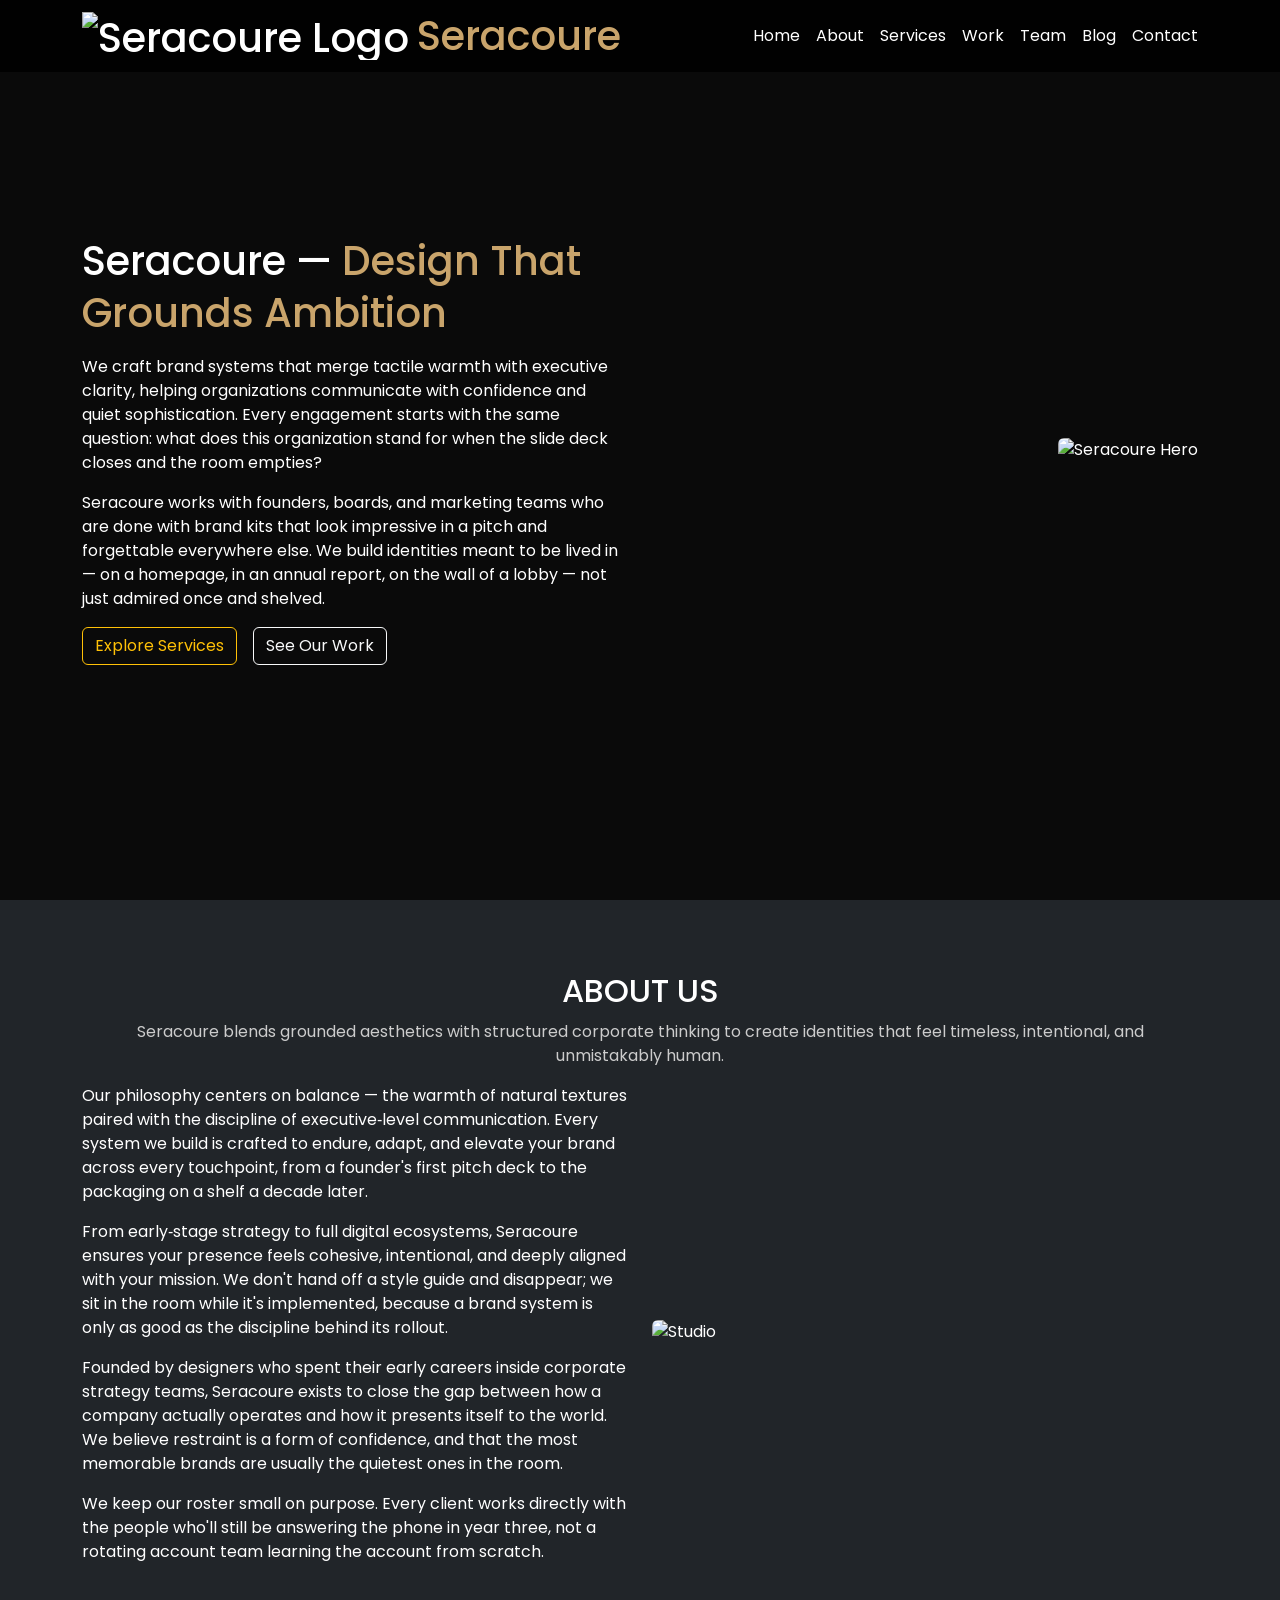
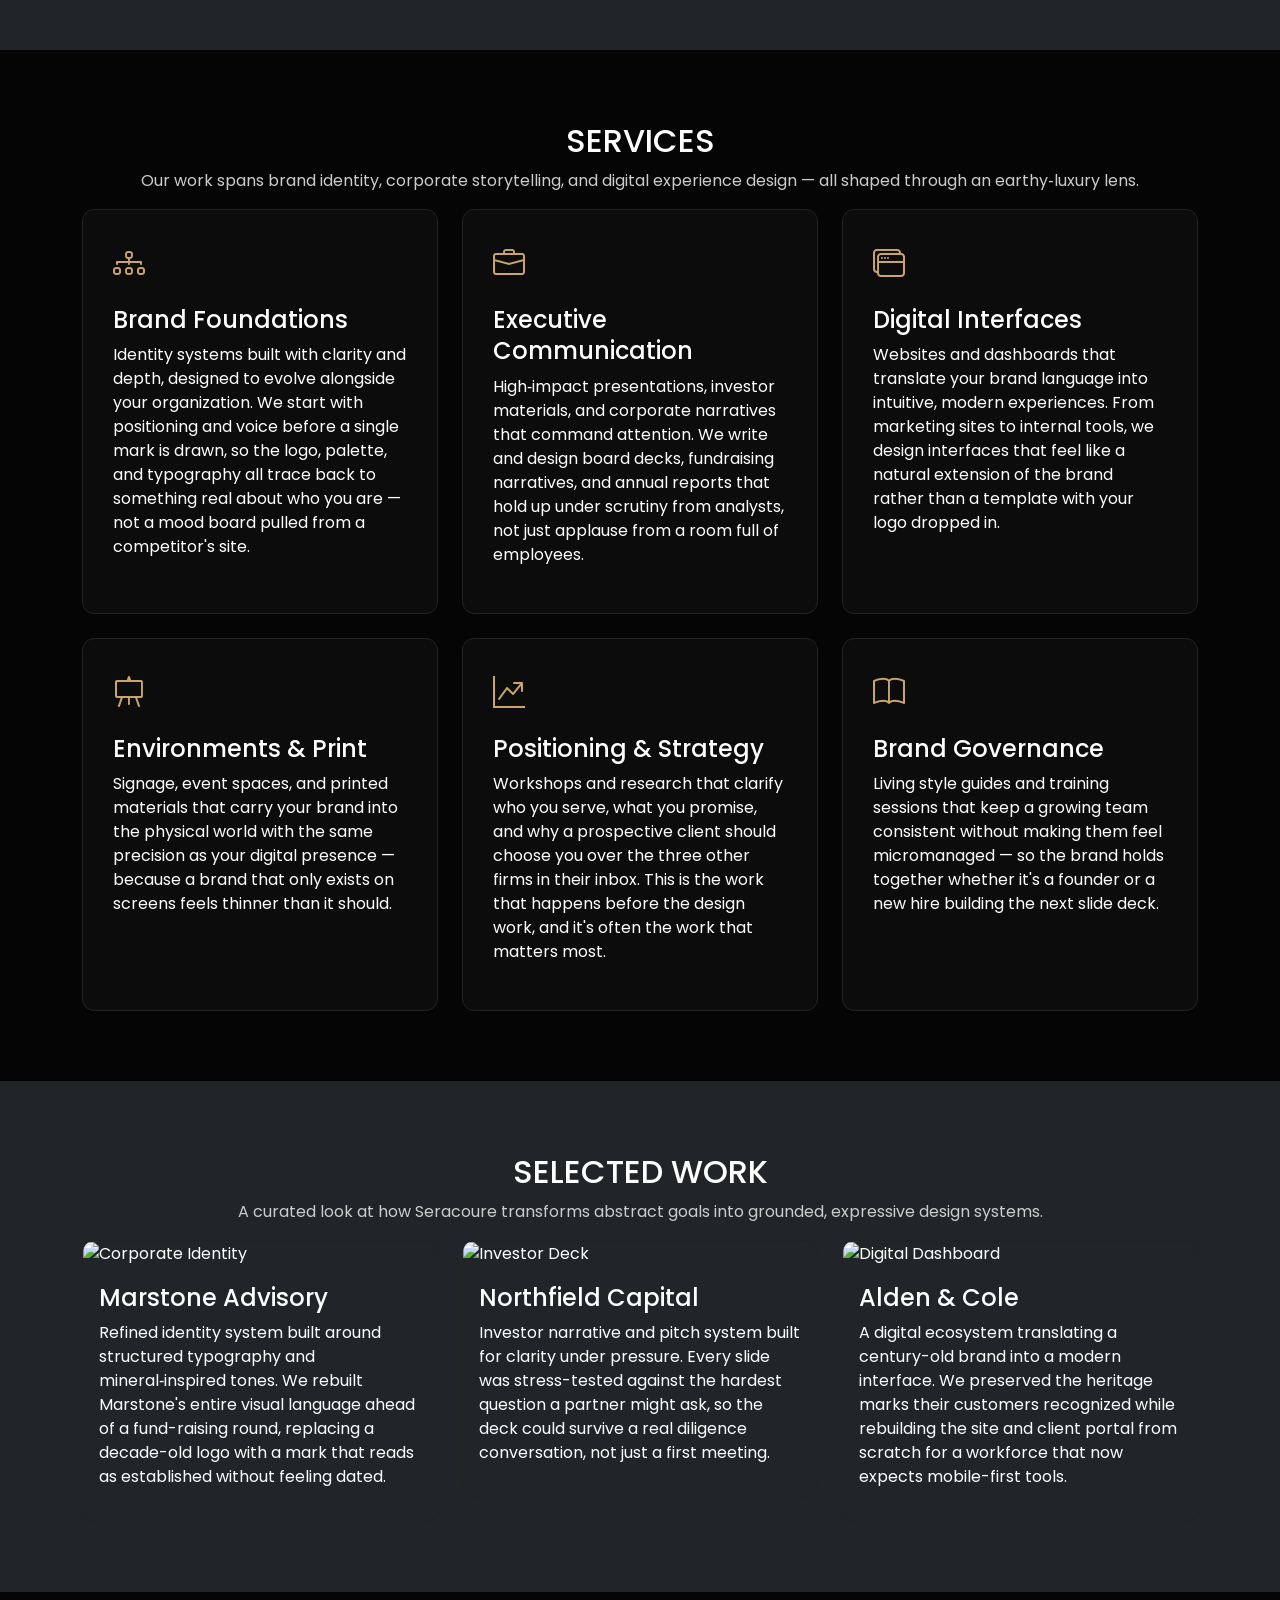
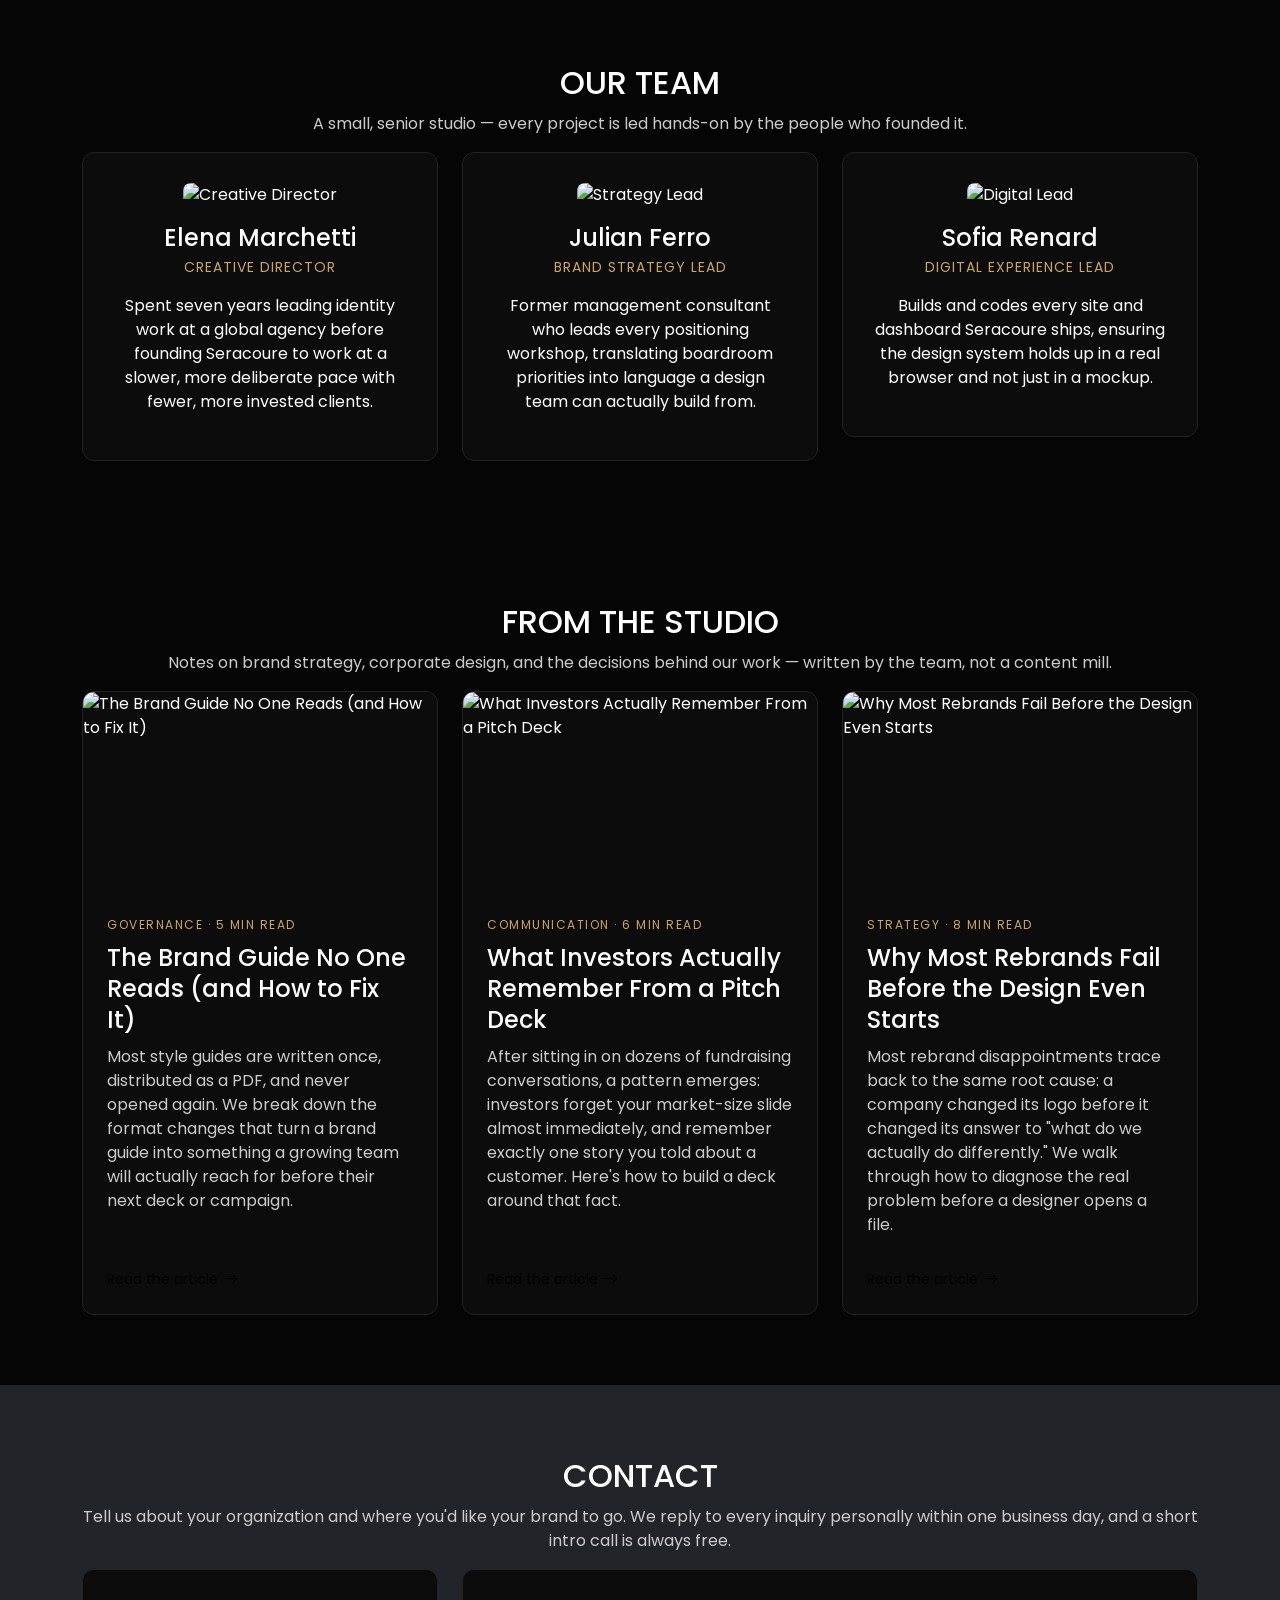
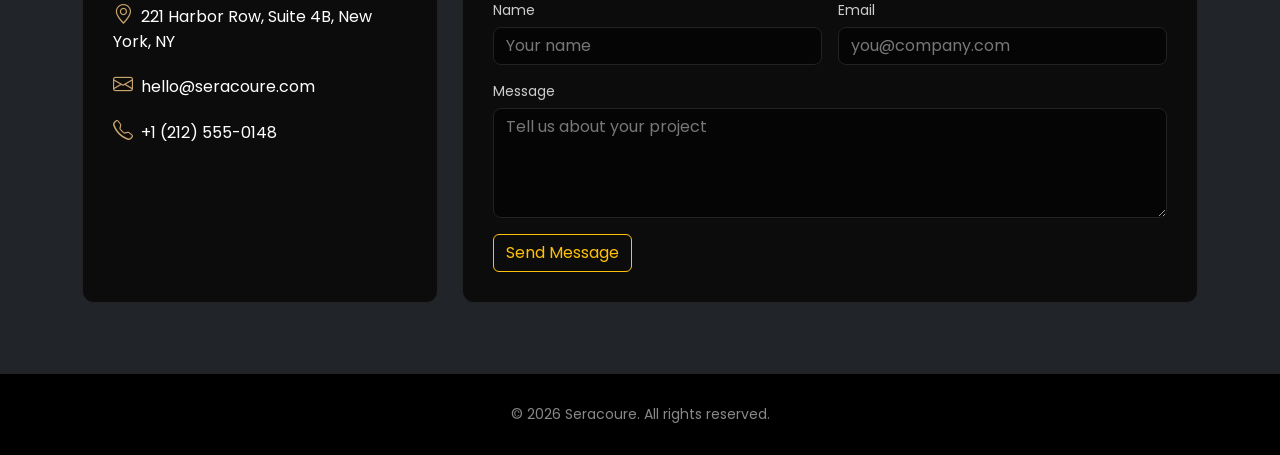
==== commit cc7634a3: "Rename index_2.html to index.html" ====
--- a/index.html
+++ b/index.html
@@ -74,8 +74,16 @@
     .blog-card .eyebrow { color:#c9a46b; font-size:12px; letter-spacing:1.5px; text-transform:uppercase; margin-bottom:8px; }
     .blog-card h4 { color:#fff; margin-bottom:10px; }
     .blog-card p.excerpt { color:#ccc; flex-grow:1; }
-    .blog-card .read-more { display:inline-flex; align-items:center; gap:6px; margin-top:16px; font-size:14px; }
+    .blog-card .read-more { display:inline-flex; align-items:center; gap:6px; margin-top:16px; font-size:14px; background:none; border:none; padding:0; }
     .blog-card:hover { border-color:#c9a46b; box-shadow:0 0 20px rgba(201,164,107,0.15); transition:0.3s ease; }
+
+    /* ARTICLE MODAL */
+    .eyebrow { color:#c9a46b; font-size:12px; letter-spacing:1.5px; text-transform:uppercase; }
+    .article-meta { color:#888; font-size:13px; margin-top:4px; }
+    .article-hero-img { width:100%; max-height:320px; object-fit:cover; border-radius:10px; border:1px solid #222; }
+    #articleBody p { color:#ddd; font-size:16px; line-height:1.85; margin-bottom:20px; }
+    #articleBody h3 { color:#fff; margin:30px 0 14px; font-family:Raleway,sans-serif; font-size:1.25rem; }
+    #articleModal .modal-content { border-radius:12px; }
 
     /* FOOTER */
     #footer { background:#000; border-top:1px solid #222; padding:30px 0; }
@@ -340,10 +348,30 @@
     </div>
 
     <div class="row gy-4" id="blog-grid">
-      <!-- populated by blog-data.js -->
-    </div>
-  </div>
-</section>
+      <!-- populated by the blogPosts array near the bottom of this file -->
+    </div>
+  </div>
+</section>
+
+<!-- ARTICLE MODAL (opens on "Read the article") -->
+<div class="modal fade" id="articleModal" tabindex="-1" aria-hidden="true">
+  <div class="modal-dialog modal-dialog-scrollable modal-lg">
+    <div class="modal-content" style="background:#0c0c0c; border:1px solid #222; color:#fff;">
+      <div class="modal-header" style="border-color:#222;">
+        <div>
+          <div class="eyebrow" id="articleEyebrow"></div>
+          <h4 class="mt-2 mb-0" id="articleTitle"></h4>
+          <div class="article-meta" id="articleMeta"></div>
+        </div>
+        <button type="button" class="btn-close btn-close-white" data-bs-dismiss="modal" aria-label="Close"></button>
+      </div>
+      <div class="modal-body">
+        <img id="articleImage" src="" alt="" class="article-hero-img mb-4">
+        <div id="articleBody"></div>
+      </div>
+    </div>
+  </div>
+</div>
 
 <!-- CONTACT -->
 <section id="contact" class="bg-dark">
@@ -399,16 +427,79 @@
 <!-- SCRIPTS -->
 <script src="https://cdn.jsdelivr.net/npm/bootstrap@5.3.3/dist/js/bootstrap.bundle.min.js"></script>
 <script src="https://unpkg.com/aos@2.3.4/dist/aos.js"></script>
-<script src="blog-data.js"></script>
 <script>
-  // Render blog preview cards from blog-data.js.
-  // To show a new post here, just add an entry to the blogPosts array in blog-data.js —
-  // this section will pick it up automatically, newest first.
+  /*
+    SERACOURE BLOG POSTS
+    ---------------------
+    To publish a new post over time: copy one object below, give it a unique
+    "slug", and fill in the fields. It will automatically appear as a new
+    card in the "From the Studio" section, newest first — nothing else in
+    this file needs to change.
+
+    body: an array of paragraph strings. Use { heading: "..." } to insert
+    a subheading partway through the article.
+  */
+  const blogPosts = [
+    {
+      slug: "why-rebrands-fail",
+      title: "Why Most Rebrands Fail Before the Design Even Starts",
+      category: "Strategy",
+      readTime: "8 min read",
+      date: "August 3, 2026",
+      image: "https://images.pexels.com/photos/3184639/pexels-photo-3184639.jpeg?auto=compress&cs=tinysrgb&w=1200",
+      excerpt: "Most rebrand disappointments trace back to the same root cause: a company changed its logo before it changed its answer to \"what do we actually do differently.\" We walk through how to diagnose the real problem before a designer opens a file.",
+      body: [
+        "Every rebrand we've been called in to fix started the same way: a company felt its old identity no longer matched who it had become, so it commissioned a new logo, a new palette, and a new website. Eighteen months later, the new identity felt exactly as forgettable as the old one.",
+        { heading: "The symptom isn't the problem" },
+        "A tired-looking logo is a symptom. The actual problem is almost always upstream of design — an unclear answer to what the company does differently than the three competitors sitting in the same prospect's inbox. When that answer is fuzzy, no amount of typography or color theory can make the brand feel distinct, because there is no distinct thing being communicated.",
+        "We've started asking a blunt question before any design conversation begins: if you disappeared tomorrow, what would your best customer actually miss? If the internal team can't answer that in one sentence, we stop and do that work first.",
+        { heading: "What to fix before you brief a designer" },
+        "Positioning, not palette, is the first draft. Write the one sentence explaining who you serve, what problem you solve, and why you're a better fit than the alternative. If that sentence could apply to a competitor by swapping the company name, it isn't ready.",
+        "Once that sentence is sharp, the design brief writes itself — and the resulting identity actually has something specific to express, rather than a mood board of colors that felt 'premium' in a meeting."
+      ]
+    },
+    {
+      slug: "what-investors-remember",
+      title: "What Investors Actually Remember From a Pitch Deck",
+      category: "Communication",
+      readTime: "6 min read",
+      date: "July 22, 2026",
+      image: "https://images.pexels.com/photos/3183197/pexels-photo-3183197.jpeg?auto=compress&cs=tinysrgb&w=1200",
+      excerpt: "After sitting in on dozens of fundraising conversations, a pattern emerges: investors forget your market-size slide almost immediately, and remember exactly one story you told about a customer. Here's how to build a deck around that fact.",
+      body: [
+        "We've sat in the room — sometimes literally, sometimes just reviewing the recording afterward — for enough fundraising conversations to notice a pattern that surprises most founders: nobody remembers the market-sizing slide. Not because it's wrong, but because a TAM number never sticks in memory the way a specific story does.",
+        { heading: "One story beats ten data points" },
+        "What investors bring up in the partner meeting after you leave the room is almost always a specific customer moment — the operations manager who used to do something painfully manually and now doesn't, the number that changed for one named account. If your deck doesn't have that story clearly told, on its own slide, in plain language, it's easy to be forgotten between meetings.",
+        "This doesn't mean drop the market sizing or the financials. It means treat them as supporting evidence for the story, not the headline. Build the deck's narrative spine around the customer moment first, then let the numbers back it up.",
+        { heading: "A simple test" },
+        "Before your next pitch, ask someone who wasn't in the room to read the deck cold, then close it and tell you the story back in their own words. If they can't, the deck is optimized for skimming, not remembering — and remembering is what actually moves a partner meeting forward."
+      ]
+    },
+    {
+      slug: "brand-guide-no-one-reads",
+      title: "The Brand Guide No One Reads (and How to Fix It)",
+      category: "Governance",
+      readTime: "5 min read",
+      date: "July 9, 2026",
+      image: "https://images.pexels.com/photos/196644/pexels-photo-196644.jpeg?auto=compress&cs=tinysrgb&w=1200",
+      excerpt: "Most style guides are written once, distributed as a PDF, and never opened again. We break down the format changes that turn a brand guide into something a growing team will actually reach for before their next deck or campaign.",
+      body: [
+        "Almost every brand guide we've inherited from a previous engagement has the same shape: a beautifully designed 40-page PDF, delivered once at the end of a rebrand, opened by the marketing team a handful of times and then quietly forgotten by everyone else.",
+        { heading: "The format is the failure" },
+        "A PDF is a dead end. It can't be searched easily from Slack, it goes stale the moment a new social platform or slide template appears, and nobody wants to scroll to page 26 to find out if the accent color has a tint rule. The content usually isn't the problem — the format is.",
+        "We now deliver brand guidance as a living, linkable page instead: short, task-oriented sections a new hire can find by searching 'email signature' or 'deck template,' with the assets sitting right next to the rule instead of described in prose three pages earlier.",
+        { heading: "Write it for the person building the next deck, not the archive" },
+        "The best test of a brand guide isn't whether it looks polished — it's whether someone building a slide at 4pm on a Friday can find the answer to their exact question in under thirty seconds. If it takes longer than that, they'll just wing it, and that's how brand consistency quietly erodes one deck at a time."
+      ]
+    }
+  ];
+
+  // Render the preview cards, newest post first.
   (function renderBlogCards() {
     const grid = document.getElementById('blog-grid');
-    if (!grid || typeof blogPosts === 'undefined') return;
-
-    const posts = blogPosts.slice().reverse(); // newest-added first
+    if (!grid) return;
+
+    const posts = blogPosts.slice().reverse();
     const delays = ['', 'animate__delay-1s', 'animate__delay-2s'];
 
     grid.innerHTML = posts.map((post, i) => `
@@ -419,12 +510,37 @@
             <div class="eyebrow">${post.category} · ${post.readTime}</div>
             <h4>${post.title}</h4>
             <p class="excerpt">${post.excerpt}</p>
-            <a href="blog-post.html?post=${encodeURIComponent(post.slug)}" class="read-more">Read the article <i class="bi bi-arrow-right"></i></a>
+            <button type="button" class="read-more" data-slug="${post.slug}">Read the article <i class="bi bi-arrow-right"></i></button>
           </div>
         </div>
       </div>
     `).join('');
+
+    grid.querySelectorAll('.read-more').forEach(btn => {
+      btn.addEventListener('click', () => openArticle(btn.getAttribute('data-slug')));
+    });
   })();
+
+  // Open a post in the on-page modal (no second file/page needed).
+  function openArticle(slug) {
+    const post = blogPosts.find(p => p.slug === slug);
+    if (!post) return;
+
+    document.getElementById('articleEyebrow').textContent = `${post.category} · ${post.readTime}`;
+    document.getElementById('articleTitle').textContent = post.title;
+    document.getElementById('articleMeta').textContent = post.date;
+    document.getElementById('articleImage').src = post.image;
+    document.getElementById('articleImage').alt = post.title;
+
+    document.getElementById('articleBody').innerHTML = post.body.map(block => {
+      if (typeof block === 'string') return `<p>${block}</p>`;
+      if (block.heading) return `<h3>${block.heading}</h3>`;
+      return '';
+    }).join('');
+
+    const modal = new bootstrap.Modal(document.getElementById('articleModal'));
+    modal.show();
+  }
 
   AOS.init({
     duration: 800,
